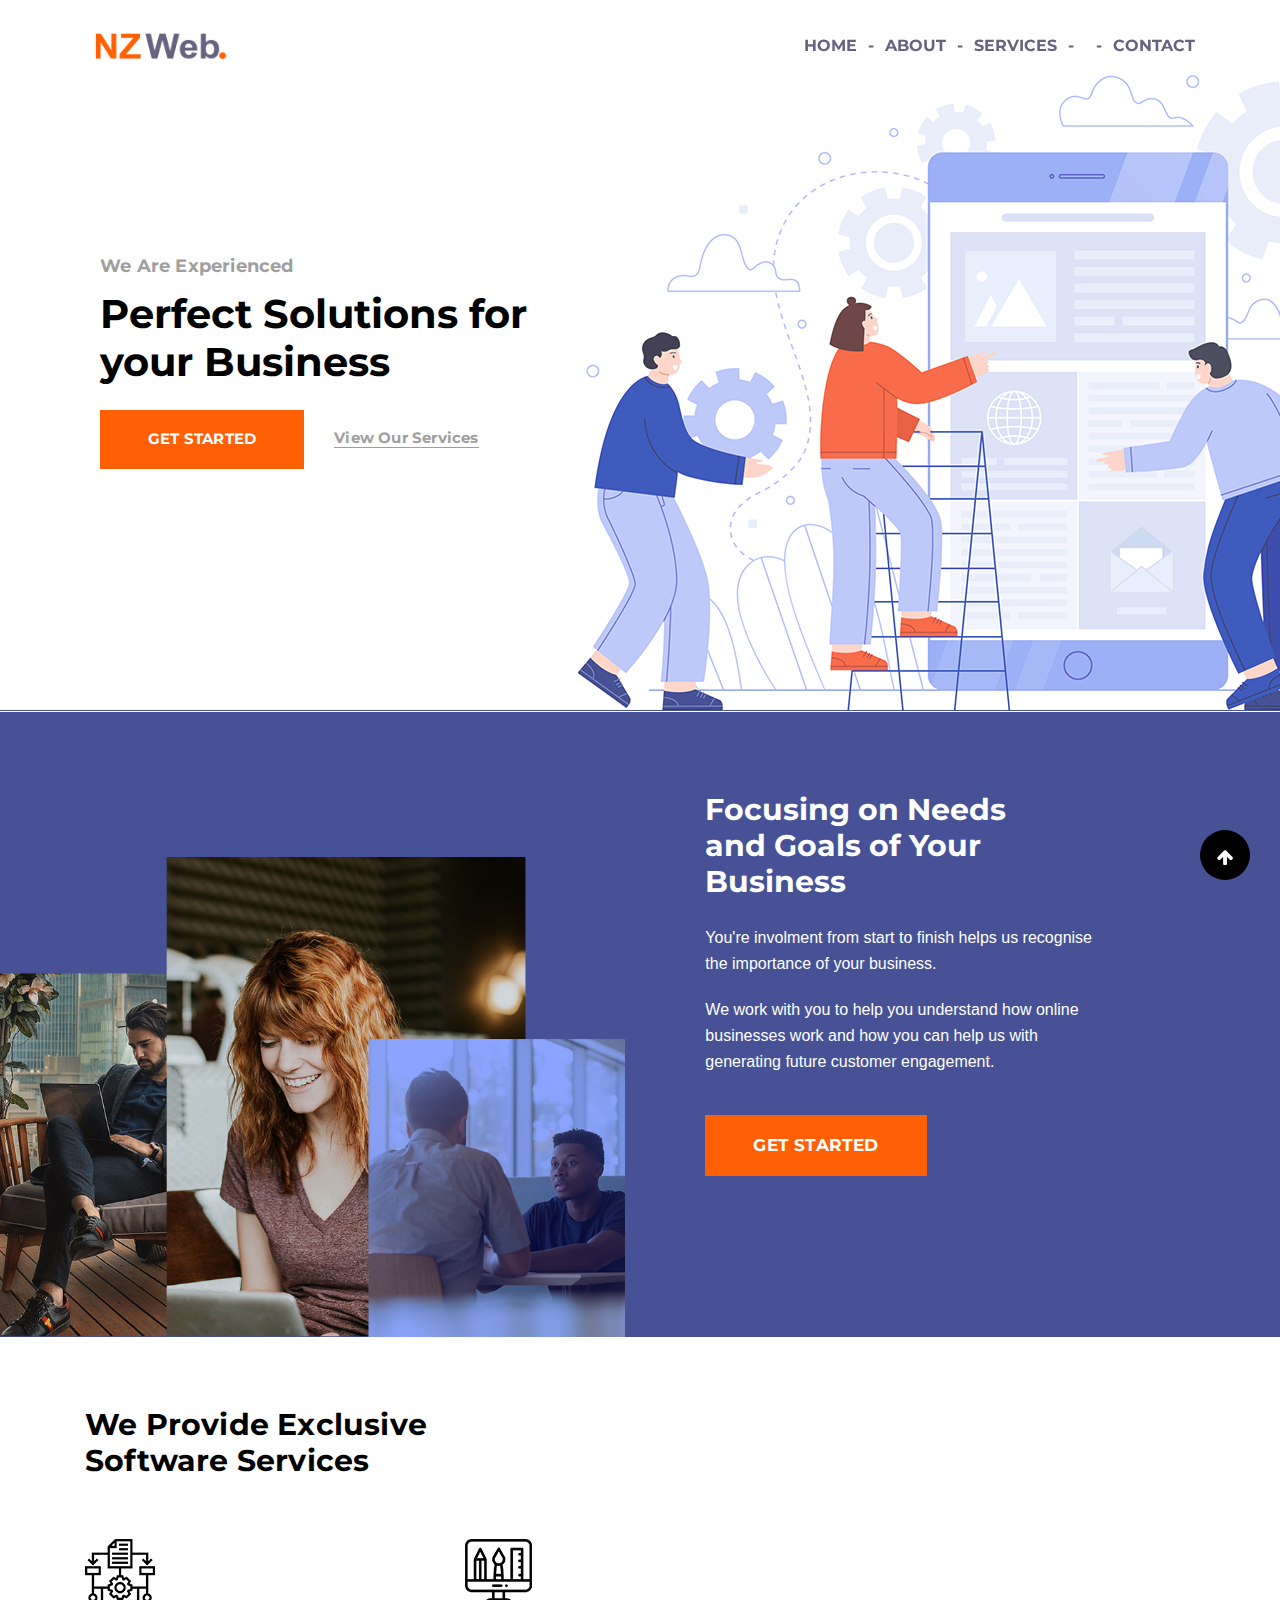
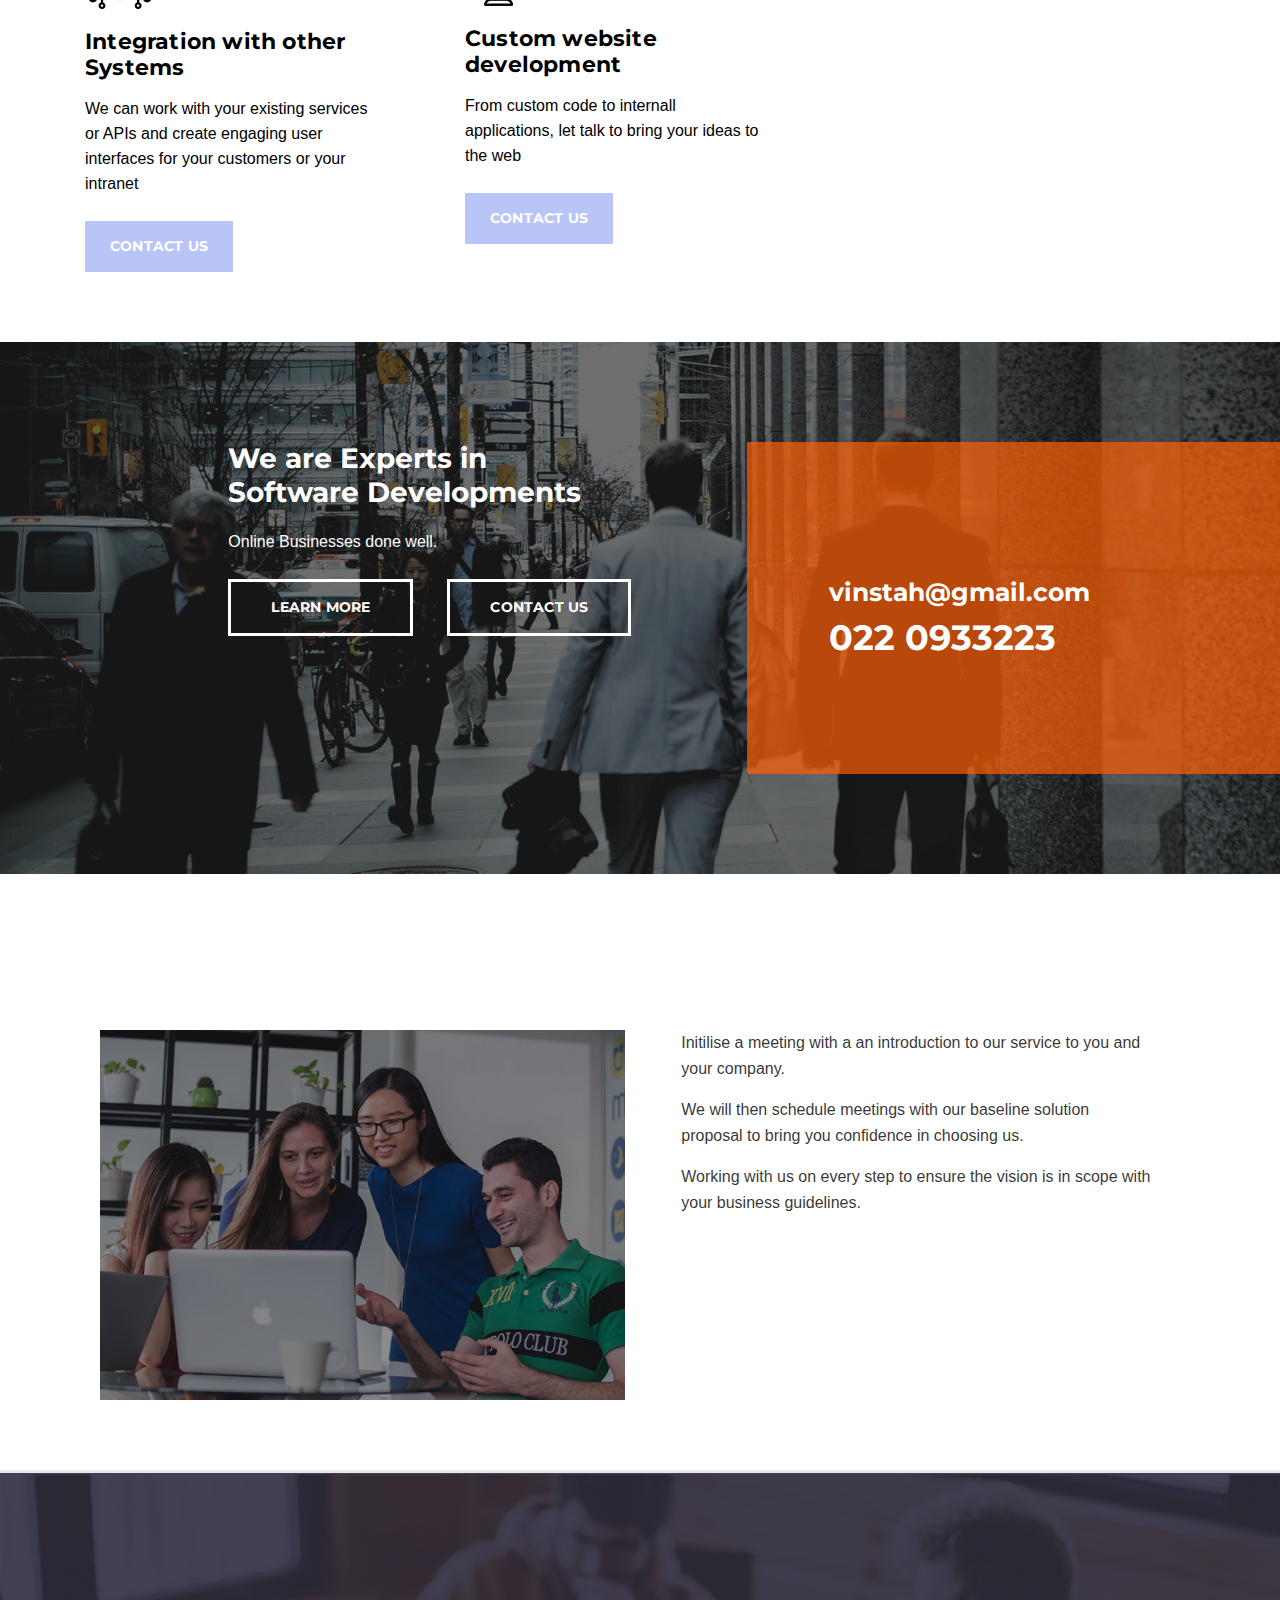
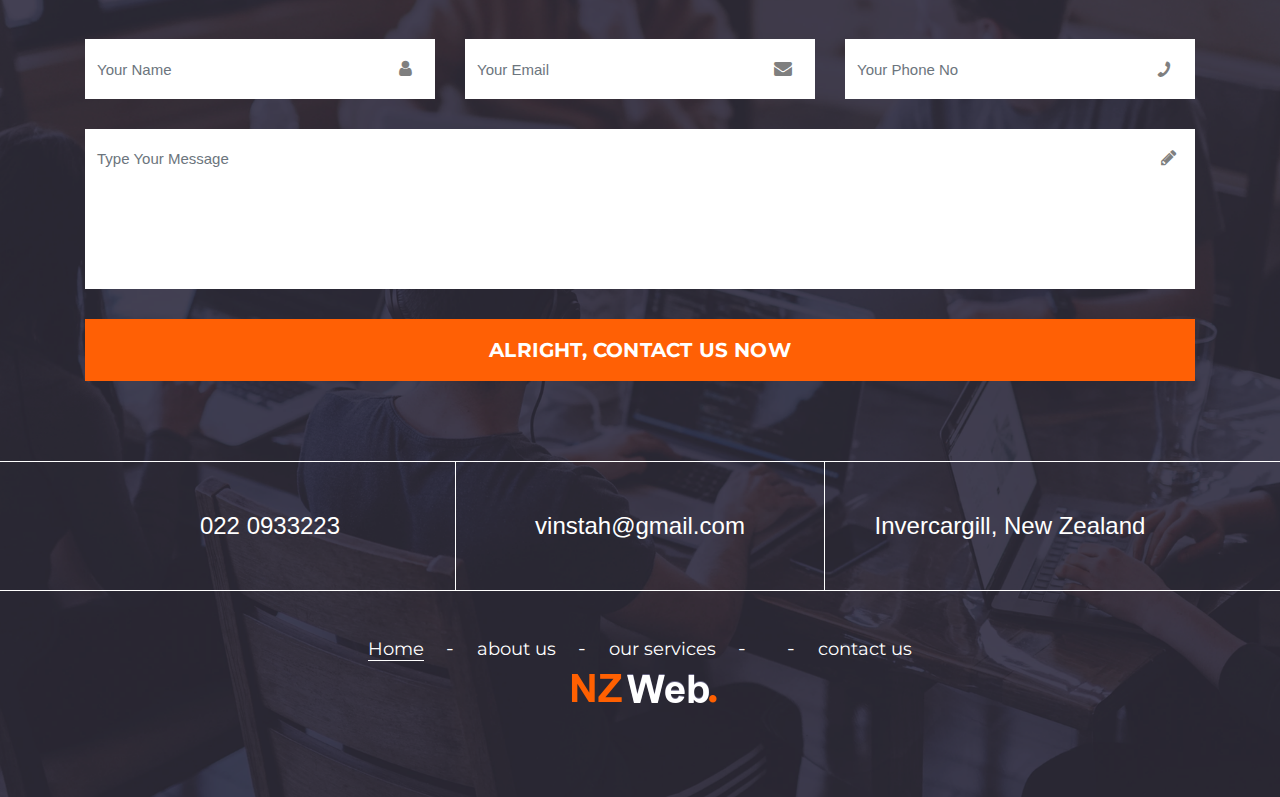
==== index.html @ daa061a9 "first commit" ====
<!doctype html>
<html lang="en">

<head>
	<!-- Required meta tags -->
	<meta charset="utf-8">
	<meta name="viewport" content="width=device-width, initial-scale=1, shrink-to-fit=no">
	<title>Digital Technology Company | NZWEB</title>
	<!-- Bootstrap CSS -->
	<link rel="stylesheet" href="css/bootstrap.min.css">
	<link href="https://fonts.googleapis.com/css2?family=Montserrat:wght@100;200;300;400;500;600;700;800;900&display=swap" rel="stylesheet">
	<link rel="stylesheet" href="https://cdnjs.cloudflare.com/ajax/libs/font-awesome/4.7.0/css/font-awesome.css">
	<link rel="stylesheet" href="css/owl.carousel.min.css">
	<link rel="stylesheet" href="css/aos.css">
	<link rel="stylesheet" href="css/main.css">
</head>

<body data-spy="scroll">
	<button onclick="topFunction()" id="myBtn" title="Go to top" style="display: block;"><i class="fa fa-arrow-up" aria-hidden="true"></i></button>

	<!-- header start -->
	<header>
		<div class="container">
			<div class="row">
				<div class="col-12">
					<nav class="navbar navbar-expand-lg navbar-light">
						<a class="navbar-brand" href="index.html">
							<img src="images/header-logo.png" alt="logo">
						</a>
						<button class="navbar-toggler" type="button" data-toggle="collapse" data-target="#navbarSupportedContent" aria-controls="navbarSupportedContent" aria-expanded="false" aria-label="Toggle navigation">
							<span class="navbar-toggler-icon"></span>
						</button>
						<div class="collapse navbar-collapse" id="navbarSupportedContent">
							<ul class="navbar-nav ml-auto">
								<li class="nav-item active">
									<a class="nav-link" href="">Home<span class="sr-only">(current)</span></a>
								</li>
								<span><a class="hidden-xs">-</a></span>
								<li class="nav-item">
									<a class="nav-link" href="#About">About</a>
								</li>
								<span><a class="hidden-xs">-</a></span>
								<li class="nav-item">
									<a class="nav-link" href="#Services">Services</a>
								</li>
								<span><a class="hidden-xs">-</a></span>
								<!-- <li class="nav-item">
									<a class="nav-link" href="#Testimonials">Testimonials</a>
								</li> -->
								<span><a class="hidden-xs">-</a></span>
								<li class="nav-item">
									<a class="nav-link" href="#Contact">Contact</a>
								</li>
							</ul>
						</div>
					</nav>
				</div>
			</div>
		</div>
	</header>
	<!-- header end -->

	<!--	banner start -->
	<div class="banner">
		<div class="container">
			<div class="row">
				<div class="col-12 banner-content">
					<div class="col-md-6">
						<h3>We Are Experienced</h3>
						<h1>Perfect Solutions for
							your Business</h1>
						<button type="menu" class="btn" href="#Contact">Get Started</button>
						<a href="#Services">View Our Services</a>
					</div>
				</div>
			</div>
		</div>
	</div>
	<!--	banner end -->

	<!--	about start -->
	<div class="about" id="About">
		<div class="container-fluid">
			<div class="row">
				<div class="about-inner">
					<div class="col-lg-6 col-12 thumbnail">
						<figure>
							<img src="images/image-01.png" alt="image">
						</figure>
					</div>

					<div class="col-lg-5 col-12">
						<div class="about-content">
							<h2>Focusing on Needs and
								Goals of Your Business</h2>
								<p>You're involment from start to finish helps us recognise the importance of your business.</p>
								<p>We work with you to help you understand how online businesses work and how you can help us with generating future customer engagement.</p>
							<button type="button" class="btn">Get Started</button>
						</div>
					</div>
					<div class="col-md-1">	
					</div>
				</div>
			</div>
		</div>
	</div>
	<!--	about end -->

	<!--	services start -->
	<div class="services" id="Services">
		<div class="container">

			<div class="row">
				<div class="col-12 title">
					<h2>We Provide Exclusive
						Software Services</h2>
				</div>
			</div>

			<div class="row">
				<div class="services-inner">
					<div class="col-lg-4 col">
						<img src="images/services-01.png" alt="services">
						<h3>Integration with other Systems</h3>
						<p>We can work with your existing services or APIs and create engaging user interfaces for your customers or your intranet </p>
						<a href="#Contact">Contact Us</a>
					</div>

					<div class="col-lg-4 col">
						<img src="images/services-02.png" alt="services">
						<h3>Custom website development</h3>
						<p>From custom code to internall applications, let talk to bring your ideas to the web</p>
						<a href="#Contact">Contact Us</a>
					</div>

					
				</div>
			</div>
		</div>
	</div>
	<!--	services end -->

	<!--	software-developments start -->
	<div class="software-developments">
		<div class="gradient"></div>
		<div class="container-fluid">
			<div class="row">
				<div class="col-lg-2">

				</div>
				<div class="col-lg-5 title">
					<h3>We are Experts in
						Software Developments</h3>
					<p>Online Businesses done well.</p>
					<a href="#Contact" class="btn">Learn More</a>
					<a href="#Contact" class="btn">Contact Us</a>
				</div>

				<div class="col-lg-5 layer">
					<a href="mailto:vinstah@gmail.com" class="btn1">vinstah@gmail.com</a>
					<span>022 0933223</span>
				</div>
			</div>
		</div>
	</div>
	<!-- software-developments end -->

	<!-- work start -->
	<div class="work">
		<div class="container">
			<h3 data-aos="fade-up" data-aos-duration="1000">See How We Work!</h3>
			<div class="row">
				<div class="col-12 inner-work">
					<div class="col-lg-6 col-md-12 thumbnail">
						<figure>
							<img src="images/video-image.png" alt="image">
						</figure>
						<!-- <div class="video-click">
							<a href="#exampleModal" data-toggle="modal">
								<i class="fa fa-play-circle"></i>
							</a>
						</div> -->
					</div>

					<div class="col-lg-6 col-md-12 content">
						<p>Initilise a meeting with a an introduction to our service to you and your company.</p>
						<p>We will then schedule meetings with our baseline solution proposal to bring you confidence in choosing us.</p>
						<p>Working with us on every step to ensure the vision is in scope with your business guidelines.</p>
					</div>
				</div>
			</div>
		</div>
	</div>

	<!-- Modal Box Started-->
	<div class="modal fade" id="exampleModal" tabindex="-1" role="dialog" aria-labelledby="exampleModalLabel" aria-hidden="true">
		<div class="modal-dialog modal-lg" role="document">
			<div class="modal-content">
				<div class="modal-header">
					<button type="button" class="close" data-dismiss="modal" aria-label="Close"><span aria-hidden="true"> &#215 </span></button>
				</div>
				<div class="modal-body">
					<iframe width="851" height="480" src="https://www.youtube.com/embed/uyaV_EWWRmo" frameborder="0" allow="accelerometer; autoplay; encrypted-media; gyroscope; picture-in-picture" allowfullscreen></iframe>
				</div>

			</div>
		</div>
	</div>
	<!-- Modal Box Ended -->
	<!--	work end -->

	<!-- bottom start -->
	<div class="bottom">
		<!-- contact start -->
		<div id="Contact" class="contact">
			<div class="container">
				<div class="row">
					<div class="col-md-12">
						<div class="contact-form">
							<h5 data-aos="fade-up" data-aos-duration="1000">Don’t Hesitate to Contact Us!</h5>
							<p data-aos="fade-up" data-aos-duration="1000"></p>
							<form>
								<ul class="list-unstyled">
									<li class="row">
										<div class="col-md-4 col-sm-12 form-inner1">
											<input required="" type="text" class="form-control" placeholder="Your Name">
										</div>
										<div class="col-md-4 col-sm-12 form-inner2">
											<input required="" type="text" class="form-control" placeholder="Your Email">
										</div>
										<div class="col-md-4 col-sm-12 form-inner3">
											<input required="" type="text" class="form-control" placeholder="Your Phone No">
										</div>
									</li>
									<li class="row">
										<div class="col-md-12 form-inner4">
											<textarea required="" class="form-control massage" placeholder="Type Your Message" rows="8" id="comment"></textarea>
										</div>
									</li>
									<li class="row">
										<div class="col-md-12">
											<button type="submit" class="btn btn-default">Alright, Contact Us Now</button>
										</div>
									</li>
								</ul>
							</form>
						</div>
					</div>
				</div>
			</div>
		</div>
		<!--	contact end -->

		<!-- middle start -->
		<div class="middle">
			<div class="container">
				<div class="row">
					<div class="col-12 middle-inner">
						<div class="col-md-4">
							<p>022 0933223</p>
						</div>
						<div class="col-md-4 sec2">
							<p><a href="mailto:vinstah@gmail.com">vinstah@gmail.com</a></p>
						</div>
						<div class="col-md-4">
							<p>Invercargill, New Zealand</p>
						</div>
					</div>
				</div>
			</div>
		</div>
		<!-- middle end -->

		<!-- footer Start-->
		<footer>
			<!-- container Start-->
			<div class="container">
				<div class="row">
					<div class="col-12 text-center">
						<ul class="mx-auto">
							<li class="nav-item active">
								<a class="nav-link active" href="">Home <span class="sr-only">(current)</span></a>
							</li>
							<span><a class="hidden-xs">- </a></span>
							<li class="nav-item"><a class="nav-link" href="">about us</a></li>
							<span><a class="hidden-xs">- </a></span>
							<li class="nav-item"><a class="nav-link" href="">our services </a></li>
							<span><a class="hidden-xs">- </a></span>
							<!-- <li class="nav-item"><a class="nav-link" href="">read testimonials</a></li> -->
							<span><a class="hidden-xs">- </a></span>
							<li class="nav-item"><a class="nav-link" href="">contact us</a></li>
						</ul>
<!-- 
						<div class="icons">
							<span><a href="https://www.facebook.com"><i class="fa fa-facebook-f"></i></a></span>
							<span><a href="https://www.twitter.com"><i class="fa fa-twitter"></i></a></span>
							<span><a href="https://www.linkedin.com"><i class="fa fa-youtube"></i></a></span>
							<span><a href="https://www.pinterest.com"><i class="fa fa-pinterest-p"></i></a></span>
							<span><a href="https://www.instagram.com"><i class="fa fa-google-plus"></i></a></span>
						</div> -->
						<a href="index.html">
							<img src="images/footer-logo.png" alt="logo">
						</a>
					</div>
				</div>
			</div>
			<!-- container Ended-->
		</footer>
		<!--	footer end -->
	</div>
	<!-- bottom end -->


	<!-- Optional JavaScript -->
	<!-- jQuery first, then Popper.js, then Bootstrap JS -->
	<script src="js/jquery.min.js"></script>
	<script src="js/popper.min.js"></script>
	<script src="js/bootstrap.min.js"></script>
	<script src="js/owl.carousel.js"></script>
	<script src="js/aos.js"></script>
	<script src="js/custom.js"></script>



</body>

</html>
---- css/main.css ----
/*=====================================================
       Builder Website Template Stylesheet
             Body Core Stylesheet
========================================================*/
* {
	-webkit-box-sizing: border-box;
	-moz-box-sizing: border-box;
	box-sizing: border-box;
}

*:before,
*:after {
	-webkit-box-sizing: border-box;
	-moz-box-sizing: border-box;
	box-sizing: border-box;
}

body {
	width: 100%;
	margin: 0px;
	padding: 0px;
	color: #000;
	overflow-x: hidden;
	background-color: #fff;
	font-family: 'Montserrat', sans-serif;
}

body,
html {
	height: 100%;
}

html {
	scroll-behavior: smooth;
}

figure {
	margin: 0;
}

.navbar {
	transition: 500ms ease;
	background: transparent;
}

.navbar.scrolled {
	margin: 0;
	background: #fed253;
	-webkit-box-shadow: 0 2px 5px 0 rgba(0, 0, 0, .25);
	-moz-box-shadow: 0 2px 5px 0 rgba(0, 0, 0, .25);
	-box-shadow: 0 2px 5px 0 rgba(0, 0, 0, .25);
}

.navbar.scrolled img {
	width: 80%;
}

#myBtn {
	display: none;
	position: fixed;
	bottom: 20px;
	right: 30px;
	z-index: 99;
	font-size: 18px;
	border: none;
	outline: none;
	background: url(../images/banner-01.png) 200px 0;
	background-color: #000000;
	color: #ffffff;
	cursor: pointer;
	padding: 15px;
	border-radius: 4px;
	cursor: pointer;
	transition: all 1s;
	-moz-transition: all 1s;
	-webkit-transition: all 1s;
	-o-transition: all 1s;
	border-radius: 50%;
	width: 50px;
	height: 50px;
}

#myBtn:hover {
	background-color: #ff6005;
}

.scroll:hover {
	animation: scrollslide 20s linear infinite;
	-webkit-animation: scrollslide 20s linear infinite;
	-moz-animation: scrollslide 20s linear infinite;
}

.nav .open > a,
.nav .open > a:hover,
.nav .open > a:focus {
	background-color: transparent;
}

.btn:focus,
.btn:active {
	outline: none !important;
	box-shadow: none;
}

h1,
h2,
h3,
h4,
h5,
h6,
p,
ul {
	margin: 0px;
	padding: 0px
}

ul {
	list-style-type: none;
	margin: 0;
	padding: 0;
	display: block;
}

li {
	display: inline-block;
}

a,
.btn {
	cursor: pointer;
}

a:hover {
	text-decoration: none;
}

textarea {
	resize: none;
}

input::-webkit-placeholder {
	/* Chrome/Opera/Safari */
	font-size: 14px;
	color: #fbaf5d;
	font-family: Arial, Helvetica Neue, Helvetica, sans-serif;
}

input::-moz-placeholder {
	/* Firefox 19+ */
	font-size: 14px;
	color: #fbaf5d;
	font-family: Arial, Helvetica Neue, Helvetica, sans-serif;
}

input::-ms-placeholder {
	/* IE 10+ */
	font-size: 14px;
	color: #fbaf5d;
	font-family: Arial, Helvetica Neue, Helvetica, sans-serif;
}

input::-moz-placeholder {
	/* Firefox 18- */
	font-size: 14px;
	color: #fbaf5d;
	font-family: Arial, Helvetica Neue, Helvetica, sans-serif;
}


/*-- header start --*/
header.active {
	background-color: #5ebfec;
	box-shadow: 0 0 10px rgba(0, 0, 0, 0.2);
	top: 0;
}

header.active .navbar-expand-lg {
	margin-top: 0;
	padding: 23px 0;
}

header {
	position: fixed;
	width: 100%;
	z-index: 99;
	transition: 0.7s;
}

header nav a img {
	width: 100%;
}

header .navbar-expand-lg {
	padding: 37px 0;
}

header .navbar i {
	color: #ffffff;
	vertical-align: middle;
	margin: 3px 7px;
	font-size: 12px;
	line-height: 28px;
}

header .navbar .nav-item .nav-link {
	font-weight: 600;
	transition: all 0.6s ease;
	font-size: 16px;
	line-height: 28px;
	padding: 0;
	color: #666380;
	text-transform: uppercase;
	border-radius: 0;
	font-weight: bold;
}

header span .hidden-xs {
	color: #666380;
	font-size: 16px;
	line-height: 28px;
	margin: 0 11px 0;
	font-weight: bold;
}

header.active .navbar .nav-item .nav-link:hover {
	color: #ff6005;
}

header .navbar .nav-item .nav-link:hover {
	color: #ff6005 !important;
}

.navbar-light .navbar-nav .active > .nav-link,
.navbar-light .navbar-nav .nav-link.active,
.navbar-light .navbar-nav .nav-link.show,
.navbar-light .navbar-nav .show > .nav-link,
header .navbar .nav-item .nav-link:hover {
	color: #666380;
	border-radius: 4px;
	border-bottom: 0;
	border-radius: 0;
}

/*-- header End --*/

/*-- banner start --*/
.banner {
	background-image: url('../images/header-image.png');
	background-repeat: no-repeat;
	background-position: bottom right;
	width: 100%;
	height: auto;
	padding: 252px 0 197px;
}

.banner h1 {
	font-size: 59px;
	color: #000000;
	font-weight: bold;
	padding-bottom: 24px;
}

.banner h3 {
	font-size: 20px;
	line-height: 28px;
	letter-spacing: 0.2px;
	color: #9f9f9f;
	font-weight: bold;
}

.banner .btn {
	font-size: 20px;
	color: #ffffff;
	font-weight: bold;
	border: 2px solid transparent;
	border-radius: 0;
	display: inline-block;
	text-align: center;
	padding: 16px 46px;
	transition: all 0.5s ease;
	letter-spacing: 0.2px;
	background-color: #ff6005;
	text-transform: uppercase;
}

.banner .btn:hover {
	border: 2px solid #ff6005;
	background-color: #ffffff;
	color: #ff6005;

}

.banner a {
	font-size: 18px;
	line-height: 28px;
	letter-spacing: 0.2px;
	color: #9f9f9f;
	font-weight: bold;
	border-bottom: 1px solid #9f9f9f;
	display: initial;
	margin-left: 26px;
	transition: 0.6s;
}

.banner a:hover {
	color: #ff6005;
}

/*-- banner end --*/

/*-- about start --*/
.about {
	background-color: #465295;
	padding-top: 120px;
}

.about .thumbnail {
	padding-top: 65px;
}

.about .about-content {
	width: 80%;
	margin: 0 auto;
}

.about h2 {
	font-size: 40px;
	color: #ffffff;
	font-weight: bold;
	padding-bottom: 44px;
	padding-right: 10%;
}

.about p {
	font-size: 20px;
	line-height: 32px;
	color: #ffffff;
	font-weight: 400;
	font-family: 'arial', sans-serif;
	padding-bottom: 42px;
}

.about .btn {
	font-size: 20px;
	color: #ffffff;
	font-weight: bold;
	border: 2px solid transparent;
	border-radius: 0;
	display: inline-block;
	text-align: center;
	padding: 16px 46px;
	transition: all 0.5s ease;
	letter-spacing: 0.2px;
	background-color: #ff6005;
	text-transform: uppercase;
	margin-top: 50px;
}

.about .btn:hover {
	border: 2px solid #ff6005;
	background-color: #ffffff;
	color: #ff6005;
}

.about .about-inner {
	display: flex;
}

.about figure {
	margin-left: -15px;
}

.about figure img {
	width: 100%;
	height: 672px;
	display: block;
	object-fit: cover;
}

/*-- about end --*/

/*-- services start --*/
.services {
	padding: 100px 0 125px;
}

.services .title {
	padding-bottom: 95px;
}

.services .title h2 {
	font-size: 40px;
	font-weight: bold;
	letter-spacing: 0.2px;
	width: 40%;
}

.services .block {
	padding-bottom: 72px;
}

.services .services-inner {
	display: flex;
}

.services .services-inner .col {
	padding-right: 6%;
}

.services .services-inner h3 {
	font-size: 26px;
	font-weight: bold;
	letter-spacing: 0.2px;
	color: #000000;
	padding: 24px 0 22px;
}

.services .services-inner p {
	font-size: 18px;
	line-height: 28px;
	color: #000000;
	font-weight: 400;
	font-family: 'arial', sans-serif;
	padding-bottom: 30px;
}

.services .services-inner a {
	font-size: 16px;
	text-align: center;
	display: inline-block;
	background-color: #bac5f7;
	letter-spacing: 0.2px;
	text-transform: uppercase;
	padding: 19px 38px;
	font-weight: bold;
	color: #ffffff;
	border: 0;
	transition: 0.6s;
}

.services .services-inner a:hover {
	background-color: #ff6005;
}

/*-- services end --*/

/*-- software-developments --*/
.software-developments {
	background-image: url('../images/banner.png');
	background-repeat: no-repeat;
	background-size: cover;
	width: 100%;
	height: auto;
	position: relative;
	padding: 148px 0;
}

.software-developments .gradient {
	position: absolute;
	top: 0;
	width: 100%;
	height: 100%;
	background-color: #000000;
	opacity: 0.57;
}

.software-developments h3 {
	font-size: 40px;
	color: #ffffff;
	font-weight: bold;
	padding-right: 18%;
	padding-bottom: 35px;
}

.software-developments p {
	font-size: 18px;
	line-height: 28px;
	color: #ffffff;
	font-weight: 400;
	font-family: 'arial', sans-serif;
	padding-bottom: 40px;
}

.software-developments .btn {
	font-size: 16px;
	font-weight: bold;
	color: #ffffff;
	letter-spacing: 0.2px;
	border: 3px solid #ffffff;
	text-align: center;
	border-radius: 0;
	padding: 17px 65px;
	text-transform: uppercase;
	margin-right: 35px;
}

.software-developments .btn:hover {
	background-color: #ff6005;
	border: 3px solid transparent;
}

.software-developments .btn1 {
	font-size: 28px;
	color: #ffffff;
	font-weight: bold;
	display: block;
}

.software-developments span {
	font-size: 40px;
	color: #ffffff;
	font-weight: bold;
	display: block;
}

.software-developments .layer {
	background-color: rgba(255, 96, 5, 0.7);
	align-items: center;
	padding: 132px 0 110px 82px;
}

.software-developments .title {
	padding-right: 5%;
}

/*-- software-developments end --*/

/*-- testimonials start --*/
.testimonials {
	position: relative;
	padding: 100px 0 195px;
}

.testimonials .testimonials-inner h3 {
	font-size: 26px;
	line-height: 36px;
	font-weight: 400;
	color: #000000;
	font-family: 'arial', sans-serif;
	padding-bottom: 8px;
	font-style: italic;
}

.testimonials .testimonials-inner h5 {
	font-size: 20px;
	line-height: 36px;
	font-weight: 400;
	color: #000000;
	font-family: 'arial', sans-serif;
	font-style: italic;
}

.testimonials .testimonials-inner p {
	font-size: 22px;
	line-height: 36px;
	font-weight: 400;
	color: #707070;
	padding-bottom: 0;
	font-family: 'arial', sans-serif;
	padding: 0 0 27px;
	font-style: italic;
}

.testimonials .testimonials-inner .carousel-inner {
	width: 780px;
	margin: 0 auto;
}

.testimonials .testimonials-inner .carousel-inner img {
	width: 218px;
	height: 218px;
	object-fit: cover;
	display: block;
}

.testimonials .block {
	display: flex;
}

.testimonials h2 {
	font-size: 40px;
	color: #000000;
	font-weight: bold;
	text-align: center;
	padding-bottom: 155px;
}

.testimonials .controls i {
	font-size: 24px;
	line-height: 22px;
	color: rgba(0, 0, 0, 0.4);
	transition: all 0.3s;
}

.testimonials .controls i:hover {
	color: #e33840;
}

.carousel-control-prev {
	color: #000;
}

.testimonials .carousel-indicators {
	display: none;
}

.testimonial-titles h2 {
	font-size: 40px;
	background: linear-gradient(to right, #ff515f 0%, #00aff6 100%);
	-webkit-background-clip: text;
	-webkit-text-fill-color: transparent;
	font-weight: bold;
	width: 56%;
	padding-bottom: 48px;
}

/*-- testimonials end --*/

/*-- work start --*/
.work {
	position: relative;
	padding: 100px 0 134px;
	border-bottom: 3px solid #e9e9e9;
}

.work .inner-work {
	width: 1356px;
	display: flex;
	margin: 0 auto;
}

.work .content {
	align-items: center;
}

.work h3 {
	font-size: 40px;
	font-weight: bold;
	color: #000000;
	padding-bottom: 63px;
	text-align: center;
}

.work .video-click {
	width: 95px;
	height: 95px;
	background-color: rgba(221, 94, 24, 0.8);
	position: absolute;
	top: 40%;
	left: 43%;
	text-align: center;
}

.work .video-click i {
	color: #ffffff;
	font-size: 40px;
	padding: 25px;
}

.modal-body iframe {
	width: 100%;
}

.work p {
	font-size: 20px;
	line-height: 32px;
	color: rgba(0, 0, 0, 0.8);
	font-family: 'arial', sans-serif;
	width: 80%;
	margin: 0 auto;
	padding-bottom: 36px;

}

.work img {
	width: 100%;
	height: 496px;
	display: block;
	object-fit: cover;
}

/*-- work end --*/

/*-- clients start --*/
.clients {
	padding: 38px 0 40px;
}

.clients .img {
	margin-right: 0;
}

.clients .img img {
	width: 244px;
	height: 131px;
}

.clients h4 {
	font-size: 20px;
	color: #000000;
	font-weight: 400;
	font-family: 'arial', sans-serif;
	text-align: center;
	padding-bottom: 52px;
}

.clients .clients-inner {
	width: 1210px;
	margin: 0 auto;
	display: flex;
}

/*-- clients end --*/

.bottom {
	background-image: url('../images/banner-02.png');
	background-repeat: no-repeat;
	background-position: top;
	background-size: cover;
	width: 100%;
	height: auto;
	position: relative;
	padding: 103px 0 76px;
}

/*-- Contact start --*/
.contact {
	width: 100%;
	height: auto;
	padding: 0 0 120px;
}

.contact h5 {
	font-size: 40px;
	font-weight: bold;
	color: #ffffff;
	letter-spacing: 0.2px;
	padding-bottom: 21px;
}

.contact p {
	font-size: 18px;
	line-height: 28px;
	color: #ffffff;
	font-family: 'arial', sans-serif;
	font-weight: 400;
	width: 63%;
	margin: 0 auto;
	padding-bottom: 50px;
}

.contact .btn {
	width: 100%;
	padding: 16px;
	text-transform: uppercase;
	color: #ffffff;
	font-size: 28px;
	border-radius: 0;
	letter-spacing: 0.2px;
	font-weight: bold;
	border: 2px solid transparent;
	background-color: #ff6005;
	font-family: 'Montserrat', sans-serif;
	transition: color 0.2s linear 0s, background 0.2s linear 0s;
}

.contact input {
	height: 77px;
	margin-bottom: 41px;
}

.contact .form-control {
	padding: 1rem .75rem;
	box-shadow: none;
	border: 0;
	border-radius: 0;
	font-size: 18px;
	color: rgba(0, 0, 0, 0.6);
	line-height: 28px;
	font-family: 'arial', sans-serif;
}

.form-control:focus {
	border: 2px solid #ff6005;
}

.contact textarea {
	margin-bottom: 30px;
}

.contact .btn:hover {
	border: 2px solid #ff6005;
	color: #ff6005;
	background: unset;
}

textarea.form-control {
	height: 160px;
}

.contact form .form-inner1::before {
	content: '\f007';
	font-family: 'FontAwesome';
	position: absolute;
	font-size: 18px;
	line-height: 28px;
	top: 22%;
	right: 10%;
	color: rgba(0, 0, 0, 0.5);
}

.contact form .form-inner2::before {
	content: '\f0e0';
	font-family: 'FontAwesome';
	position: absolute;
	font-size: 18px;
	line-height: 28px;
	top: 22%;
	right: 10%;
	color: rgba(0, 0, 0, 0.5);
}

.contact .contact-form {
	width: 1110px;
	margin: 0 auto;
	text-align: center;
}

.contact form .form-inner3::before {
	content: '\f095';
	font-family: 'FontAwesome';
	position: absolute;
	font-size: 18px;
	line-height: 28px;
	top: 22%;
	right: 10%;
	transform: rotate(260deg);
	color: rgba(0, 0, 0, 0.5);
}

.contact form .form-inner4::before {
	content: '\f040';
	font-family: 'FontAwesome';
	position: absolute;
	font-size: 18px;
	line-height: 28px;
	top: 8%;
	right: 3%;
	color: rgba(0, 0, 0, 0.5);
}

/*-- contact end --*/

.middle {
	border-top: 1px solid #ffffff;
	border-bottom: 1px solid #ffffff;
}

.middle .middle-inner {
	width: 1110px;
	margin: 0 auto;
	display: flex;
	text-align: center;
}

.middle .middle-inner .sec2 {
	border-left: 1px solid #ffffff;
	border-right: 1px solid #ffffff;
}

.middle p {
	font-size: 24px;
	line-height: 28px;
	color: #ffffff;
	font-weight: 400;
	font-family: 'arial', sans-serif;
	padding: 75px 0 60px;
}

.middle p a {
	color: #ffffff;
	transition: all 0.6s ease;
}

.middle p a:hover {
	color: #ff6005;
}


/*-- footer start --*/
footer {
	width: 100%;
	height: auto;
	padding-top: 70px;
}

footer ul {
	list-style-type: none;
	margin: 0;
	padding: 0 0 4px;
}

footer p {
	margin: 0;
	padding: 0;
	font-size: 14px;
	line-height: 36px;
	font-weight: 400;
	color: #ffffff;
}

footer li a {
	color: #ffffff;
	padding: 5px 5px;
	font-size: 20px;
	line-height: 36px;
	font-weight: 400;
	transition: all 0.5s;
	border-bottom: 1px solid transparent;
}

footer .hidden-xs {
	color: #ffffff;
	font-size: 20px;
	margin: 0 18px 0;
	border-bottom: unset;
}

footer .hidden-xs:hover {
	color: #ffffff;
}

footer p a {
	color: #ffffff !important;
	transition: all 0.6s;
	text-decoration: none !important;
	border-bottom: 1px solid #ffffff;
	display: initial;
}

footer p a:hover {
	color: #ff6005 !important;
	border-bottom-color: #ff6005;
}

footer li a:hover {
	color: #ffffff;
	border-bottom: 1px solid #ffffff;
	display: initial;
}

footer .nav-link {
	padding: 0;
	display: initial;
}

footer .nav-item.active .nav-link {
	color: #ffffff;
	border-bottom: 1px solid #ffffff;
	border-bottom-color: #ffffff;
	display: initial;
}

footer .icons {
	padding-top: 60px;
	padding-bottom: 35px;
}

footer .icons a i {
	font-size: 24px;
	line-height: 28px;
	color: #ffffff;
}

footer .icons a i:hover {
	color: #ff6005;
}

footer .icons a {
	margin-right: 38px;
}

/*-- footer end --*/


/*==============================================
            Media Queries Styles
===============================================*/
@media only screen and (max-width: 1920px) and (min-width: 1430px) {
	.container {
		max-width: 1410px;
	}
}

@media only screen and (max-width: 1440px) {
	header {
		padding: 10px 0;
	}

	header nav a img {
		width: 90%;
	}

	header.active .navbar-expand-lg {
		padding: 10px 0;
	}

	header.active .navbar .nav-item .nav-link {
		border-bottom: 0;
	}

	header .navbar-expand-lg {
		padding: 15px 0;
	}

	header .navbar .nav-item .nav-link {
		font-size: 16px;
	}

	header span .hidden-xs {
		font-size: 16px;
	}

	.banner h1 {
		font-size: 40px;
	}

	.banner {
		background-position: center;
		padding: 252px 0 243px;
	}

	.banner .btn {
		font-size: 15px;
	}

	.banner a {
		font-size: 15px;
	}

	.banner h3 {
		font-size: 18px;
		padding-bottom: 10px;
	}

	.about h2 {
		font-size: 30px;
		padding-bottom: 25px;
	}

	.about p {
		font-size: 16px;
		line-height: 26px;
		padding-bottom: 20px;
	}

	.about .btn {
		font-size: 17px;
		margin-top: 20px;
	}

	.about figure img {
		height: 480px;
	}

	.about {
		padding-top: 80px;
	}

	.services .title h2 {
		font-size: 30px;
	}

	.services .services-inner h3 {
		font-size: 22px;
		padding: 20px 0 15px;
	}

	.services .services-inner p {
		font-size: 16px;
		line-height: 25px;
		padding-bottom: 25px;
	}

	.services .title {
		padding-bottom: 60px;
	}

	.services {
		padding: 70px 0;
	}

	.software-developments h3 {
		font-size: 28px;
		padding-bottom: 20px;
	}

	.software-developments p {
		font-size: 16px;
		line-height: 25px;
		padding-bottom: 25px;
	}

	.services .services-inner a {
		font-size: 14px;
		padding: 15px 25px;
	}

	.software-developments .btn {
		font-size: 14px;
		padding: 15px 40px;
		margin-right: 30px;
	}

	.software-developments .btn1 {
		font-size: 25px;
	}

	.software-developments span {
		font-size: 35px;
	}

	.software-developments {
		padding: 100px 0;
	}

	.testimonials {
		padding: 70px 0 80px;
	}

	.testimonials h2 {
		font-size: 30px;
		padding-bottom: 80px;
	}

	.testimonials .testimonials-inner p {
		font-size: 19px;
		line-height: 30px;
		padding: 0 0 20px;
	}

	.testimonials .testimonials-inner h5 {
		font-size: 18px;
		line-height: 20px;
	}

	.testimonials .testimonials-inner .carousel-inner img {
		width: 200px;
		height: 200px;
	}

	.work {
		padding: 70px 0;
	}

	.work h3 {
		font-size: 30px;
		padding-bottom: 50px;
	}

	.work img {
		height: 370px;
	}

	.work p {
		font-size: 16px;
		line-height: 26px;
		width: 90%;
		padding-bottom: 15px;
	}

	.work .video-click i {
		font-size: 30px;
		padding: 20px;
	}

	.work .video-click {
		width: 70px;
		height: 70px;
	}

	.contact h5 {
		font-size: 30px;
		padding-bottom: 10px;
	}

	.contact p {
		font-size: 17px;
		line-height: 25px;
		padding-bottom: 40px;
	}

	.contact .form-control {
		font-size: 15px;
	}

	.contact input {
		height: 60px;
		margin-bottom: 30px;
	}

	.contact form .form-inner1::before {
		top: 18%;
	}

	.contact form .form-inner2::before {
		top: 18%;
	}

	.contact form .form-inner3::before {
		top: 18%;
	}

	.contact .btn {
		font-size: 20px;
		padding: 14px;
	}

	.bottom {
		padding: 80px 0 50px;
	}

	.contact {
		padding: 0 0 80px;
	}

	.middle p {
		padding: 50px 0;
	}

	footer .icons {
		padding-top: 40px;
		padding-bottom: 35px;
	}

	footer {
		padding: 40px 0;
	}

	footer li a {
		font-size: 18px;
	}

	footer p {
		font-size: 16px;
	}
}

@media only screen and (max-width: 1024px) {
	.container {
		max-width: 100%;
	}

	header .navbar .nav-item .nav-link {
		font-size: 15px;
	}

	.banner {
		padding: 220px 0 170px;
	}

	.banner h1 {
		font-size: 32px;
	}

	.banner .btn {
		padding: 14px 40px;
	}

	.about .about-content {
		width: 100%;
	}

	.about h2 {
		font-size: 25px;
		padding-bottom: 20px;
	}

	.about .about-content {
		width: 100%;
	}

	.about p {
		font-size: 15px;
		line-height: 24px;
	}

	.about .btn {
		font-size: 15px;
		margin-top: 15px;
		padding: 14px 35px;
	}

	.about figure img {
		height: 364px;
	}

	.about {
		padding: 50px 0;
	}

	.services .title h2 {
		font-size: 28px;
	}

	.services .services-inner h3 {
		font-size: 20px;
	}

	.software-developments h3 {
		font-size: 27px;
		padding-right: 0;
	}

	.software-developments p {
		font-size: 15px;
		line-height: 22px;
		padding-bottom: 20px;
	}

	.software-developments .btn {
		font-size: 14px;
		padding: 12px 20px;
		margin-right: 15px;
	}

	.software-developments .btn1 {
		font-size: 22px;
	}

	.software-developments span {
		font-size: 31px;
	}

	.software-developments .layer {
		padding: 50px 0 0 50px;
	}

	.software-developments {
		padding: 70px 0;
	}

	.testimonials h2 {
		font-size: 27px;
		padding-bottom: 50px;
	}

	.testimonials .testimonials-inner .carousel-inner img {
		width: 180px;
		height: 180px;
		margin: 0 auto;
	}

	.testimonials .testimonials-inner h3 {
		font-size: 24px;
		line-height: 30px;
	}

	.testimonials .testimonials-inner h5 {
		font-size: 15px;
	}

	.contact .contact-form {
		width: 100%;
	}

	.clients .clients-inner {
		width: 100%;
	}

	.clients .img img {
		width: 200px;
		height: 100px;
	}
}

@media only screen and (max-width: 814px) {
	.banner .banner-inner .carousel-inner {
		width: 90%;
	}

	header {
		background-color: #67c2ee;
	}

	header span .hidden-xs {
		display: none;
	}

	.navbar-light .navbar-nav .active > .nav-link,
	.navbar-light .navbar-nav .nav-link.active,
	.navbar-light .navbar-nav .nav-link.show,
	.navbar-light .navbar-nav .show > .nav-link,
	header .navbar .nav-item .nav-link:hover {
		color: #ffffff;
		border-radius: 4px;
		border-bottom: 0;
		border-radius: 30px;
		display: block;
		background: rgba(255, 96, 5, 0.6);
		padding-left: 20px;
	}

	expand-lg {
		padding: 10px 0;
	}

	.navbar-collapse {
		margin-top: 30px;
	}

	header .navbar i {
		display: none;
	}

	header .navbar .nav-item .nav-link {
		font-size: 14px;
		padding: 2px 5px;
		margin: 0 0 5px;
		border-bottom: 0;
		color: #ffffff;
		display: block;
		line-height: 28px;
		padding-left: 20px;
	}

	header.active .navbar .nav-item .nav-link:hover {
		border-bottom: 0;
		display: block;
	}

	.banner .btn {
		padding: 12px 20px;
	}

	.banner {
		padding: 220px 0 100px;
	}

	.banner a {
		font-size: 14px;
	}

	.about h2 {
		padding-right: 0;
	}

	.services .services-inner {
		display: block;
		text-align: center;
	}

	.services .services-inner .col {
		padding-right: 15px;
	}

	.services .title h2 {
		font-size: 25px;
		width: 100%;
	}

	.about .thumbnail {
		padding-top: 0;
	}

	.services .title h2 {
		font-size: 25px;
	}

	.about .about-inner {
		display: block;
	}

	.about figure {
		margin-left: 0;
		margin-bottom: 20px;
	}

	.services .services-inner a {
		padding: 12px 20px;
	}

	.services .services-inner h3 {
		font-size: 19px;
	}

	.services .services-inner p {
		font-size: 15px;
	}

	.services .services-inner .col {
		padding-right: 15px;
	}

	.software-developments .layer {
		padding: 50px 20px 50px;
		margin: 30px 0 0;
	}

	.testimonials {
		padding: 70px 0 100px;
	}

	.testimonials .controls {
		width: 8%;
		position: absolute;
		bottom: -50px;
		margin: 0 auto;
		left: 36%;
	}

	.testimonials h2 {
		font-size: 26px;
		padding-bottom: 40px;
	}

	.testimonials .testimonials-inner .carousel-inner {
		width: 100%;
	}

	.clients .img img {
		width: 160px;
	}

	.work {
		padding: 50px 0;
	}

	.work figure {
		margin-bottom: 20px;
	}

	.work .inner-work {
		width: 100%;
		display: block;
	}

	.work p {
		width: 100%;
	}

	.bottom {
		padding: 60px 0 20px;
	}

	.contact p {
		width: 100%;
	}

	.middle p {
		font-size: 18px;
		line-height: 20px;
		padding: 40px 0;
	}

	.contact .btn {
		font-size: 18px;
		padding: 13px;
	}

	footer li a {
		font-size: 16px;
	}

	footer p {
		font-size: 14px;
	}
}

@media only screen and (max-width: 640px) {
	.banner {
		background-image: unset;
		text-align: center;
		padding: 150px 0 100px;
	}

	.clients .clients-inner {
		display: block;
	}

	.clients .img img {
		width: 50%;
		margin: 0 25% 0;
		padding-bottom: 10px;
	}

	footer .hidden-xs {
		display: none;
	}

	footer ul li {
		display: block;
	}

	footer .nav-item.active .nav-link {
		border-bottom: 0;
		border-bottom-color: unset;
		display: block;
	}

	.services .services-inner .col {
		padding-top: 20px;
	}

	.services .block {
		padding-bottom: 0;
	}

	.contact p {
		font-size: 15px;
	}

	.testimonials .block {
		display: block;
		text-align: center;
	}

	.testimonials .testimonials-inner p {
		font-size: 17px;
		line-height: 25px;
		padding: 20px 0;
	}

	.testimonials .controls {
		left: 45%;
	}

	.contact form .form-inner4::before {
		right: 10%;
	}
}

@media only screen and (max-width: 480px) {
	header .navbar-expand-lg {
		padding: 0;
	}

	.banner a {
		font-size: 12px;
		margin-left: 6px;
	}

	header .navbar .nav-item .nav-link {
		font-size: 12px;
	}

	.banner h1 {
		font-size: 29px;
	}

	.about h2 {
		font-size: 20px;
	}

	.banner .btn {
		padding: 10px 12px;
		font-size: 14px;
	}

	.about .btn {
		font-size: 14px;
		margin-top: 15px;
		padding: 12px 25px;
	}

	.software-developments .btn1 {
		font-size: 20px;
	}

	.services .title h2 {
		font-size: 20px;
		text-align: center;
	}

	.software-developments .btn {
		font-size: 14px;
		padding: 10px 18px;
		margin-right: 15px;
		border: 1px solid #ffffff;
	}

	.software-developments h3 {
		font-size: 25px;
	}

	.software-developments span {
		font-size: 27px;
	}

	.testimonials .testimonials-inner h3 {
		font-size: 20px;
	}

	.testimonials h2 {
		font-size: 22px;
	}

	.clients h4 {
		padding-bottom: 30px;
	}

	.work p {
		font-size: 14px;
		line-height: 24px;
	}

	.work h3 {
		font-size: 25px;
		padding-bottom: 30px;
	}

	.work img {
		height: 240px;
	}

	.work .thumbnail {
		padding: 0;
	}

	.work .content {
		padding: 0;
	}

	.contact h5 {
		font-size: 23px;
	}

	.contact .btn {
		font-size: 14px;
		padding: 13px;
	}

	.contact form .form-inner4::before {
		right: 10%;
	}

	.middle .middle-inner {
		width: 100%;
		display: block;
	}

	.middle .middle-inner .sec2 {
		border: 0;
	}

	.middle p {
		font-size: 18px;
		line-height: 35px;
		padding: 0;
	}

	footer .icons a {
		margin-right: 30px;
	}
}
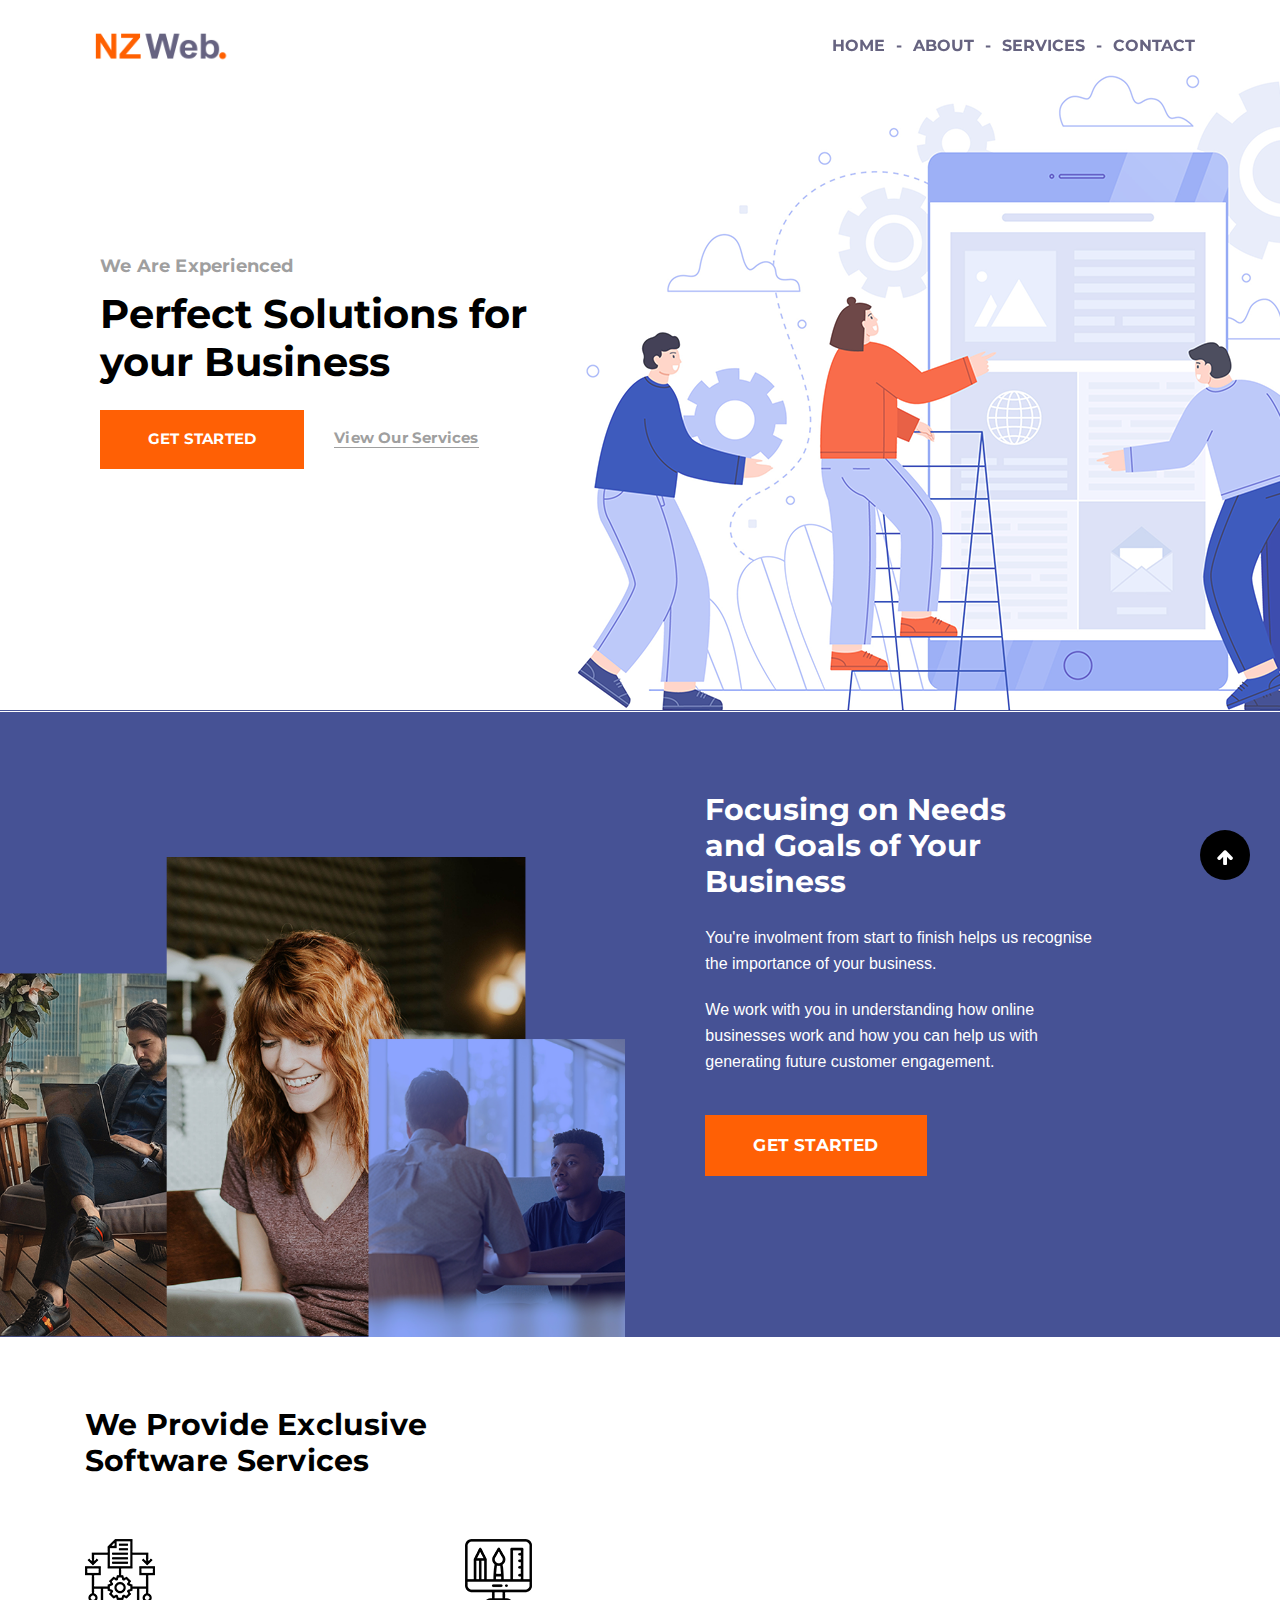
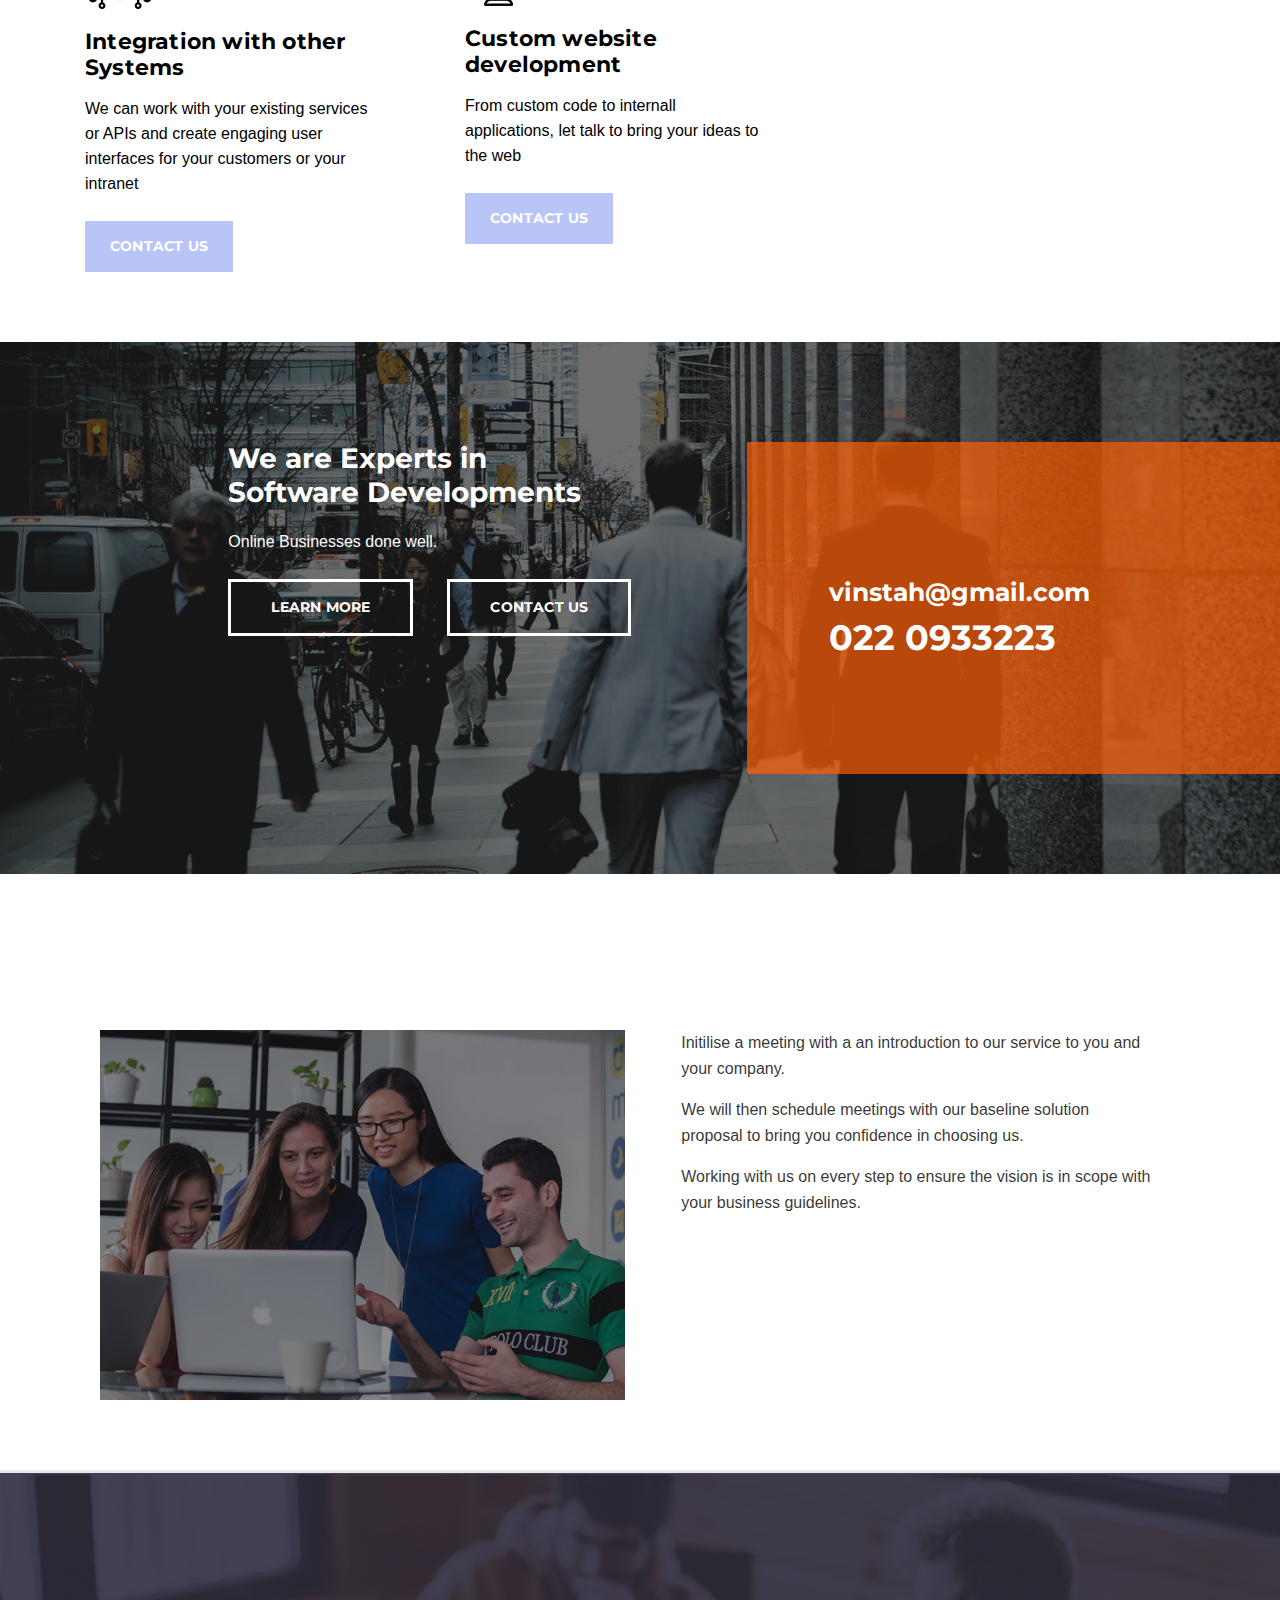
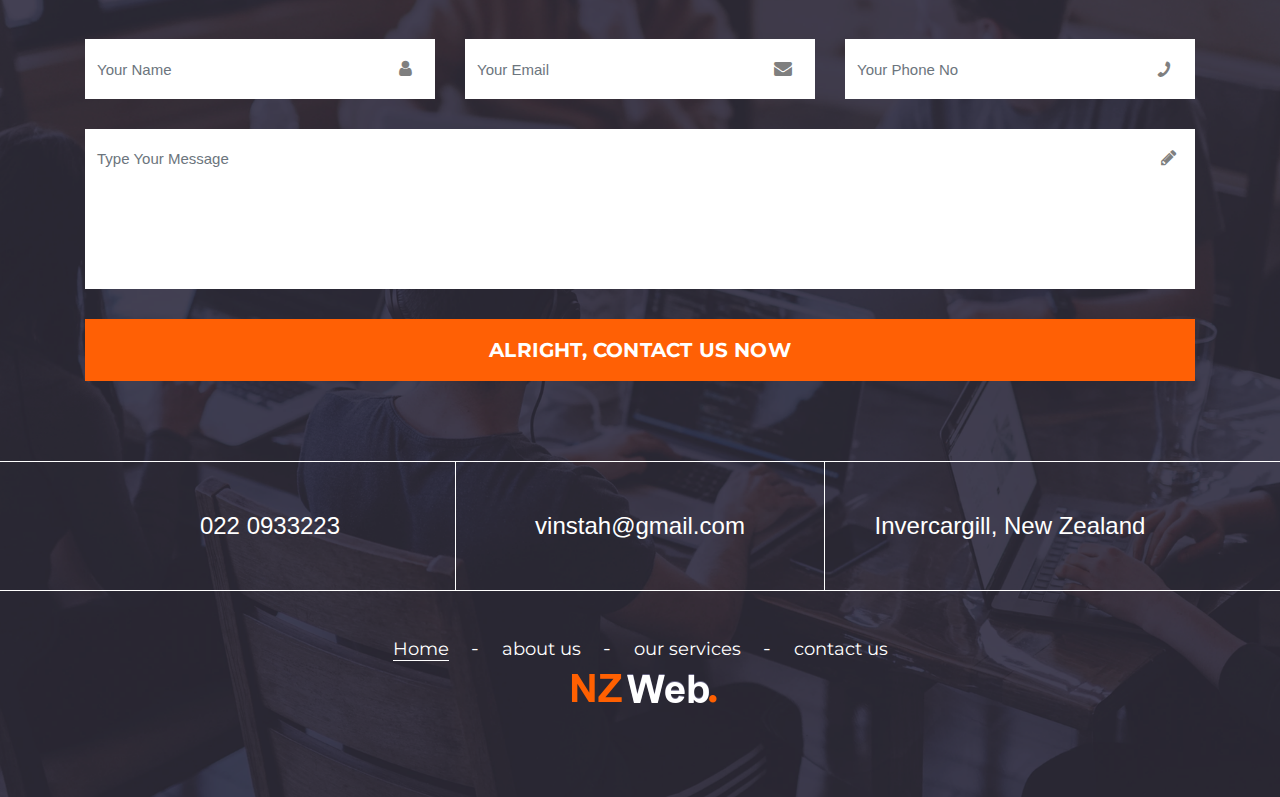
==== commit d66fc623: "change wording" ====
--- a/index.html
+++ b/index.html
@@ -43,8 +43,8 @@
 								<li class="nav-item">
 									<a class="nav-link" href="#Services">Services</a>
 								</li>
-								<span><a class="hidden-xs">-</a></span>
-								<!-- <li class="nav-item">
+								<!-- <span><a class="hidden-xs">-</a></span>
+								<li class="nav-item">
 									<a class="nav-link" href="#Testimonials">Testimonials</a>
 								</li> -->
 								<span><a class="hidden-xs">-</a></span>
@@ -94,7 +94,7 @@
 							<h2>Focusing on Needs and
 								Goals of Your Business</h2>
 								<p>You're involment from start to finish helps us recognise the importance of your business.</p>
-								<p>We work with you to help you understand how online businesses work and how you can help us with generating future customer engagement.</p>
+								<p>We work with you in understanding how online businesses work and how you can help us with generating future customer engagement.</p>
 							<button type="button" class="btn">Get Started</button>
 						</div>
 					</div>
@@ -285,8 +285,8 @@
 							<li class="nav-item"><a class="nav-link" href="">about us</a></li>
 							<span><a class="hidden-xs">- </a></span>
 							<li class="nav-item"><a class="nav-link" href="">our services </a></li>
-							<span><a class="hidden-xs">- </a></span>
-							<!-- <li class="nav-item"><a class="nav-link" href="">read testimonials</a></li> -->
+							<!-- <span><a class="hidden-xs">- </a></span>
+							<li class="nav-item"><a class="nav-link" href="">read testimonials</a></li> -->
 							<span><a class="hidden-xs">- </a></span>
 							<li class="nav-item"><a class="nav-link" href="">contact us</a></li>
 						</ul>
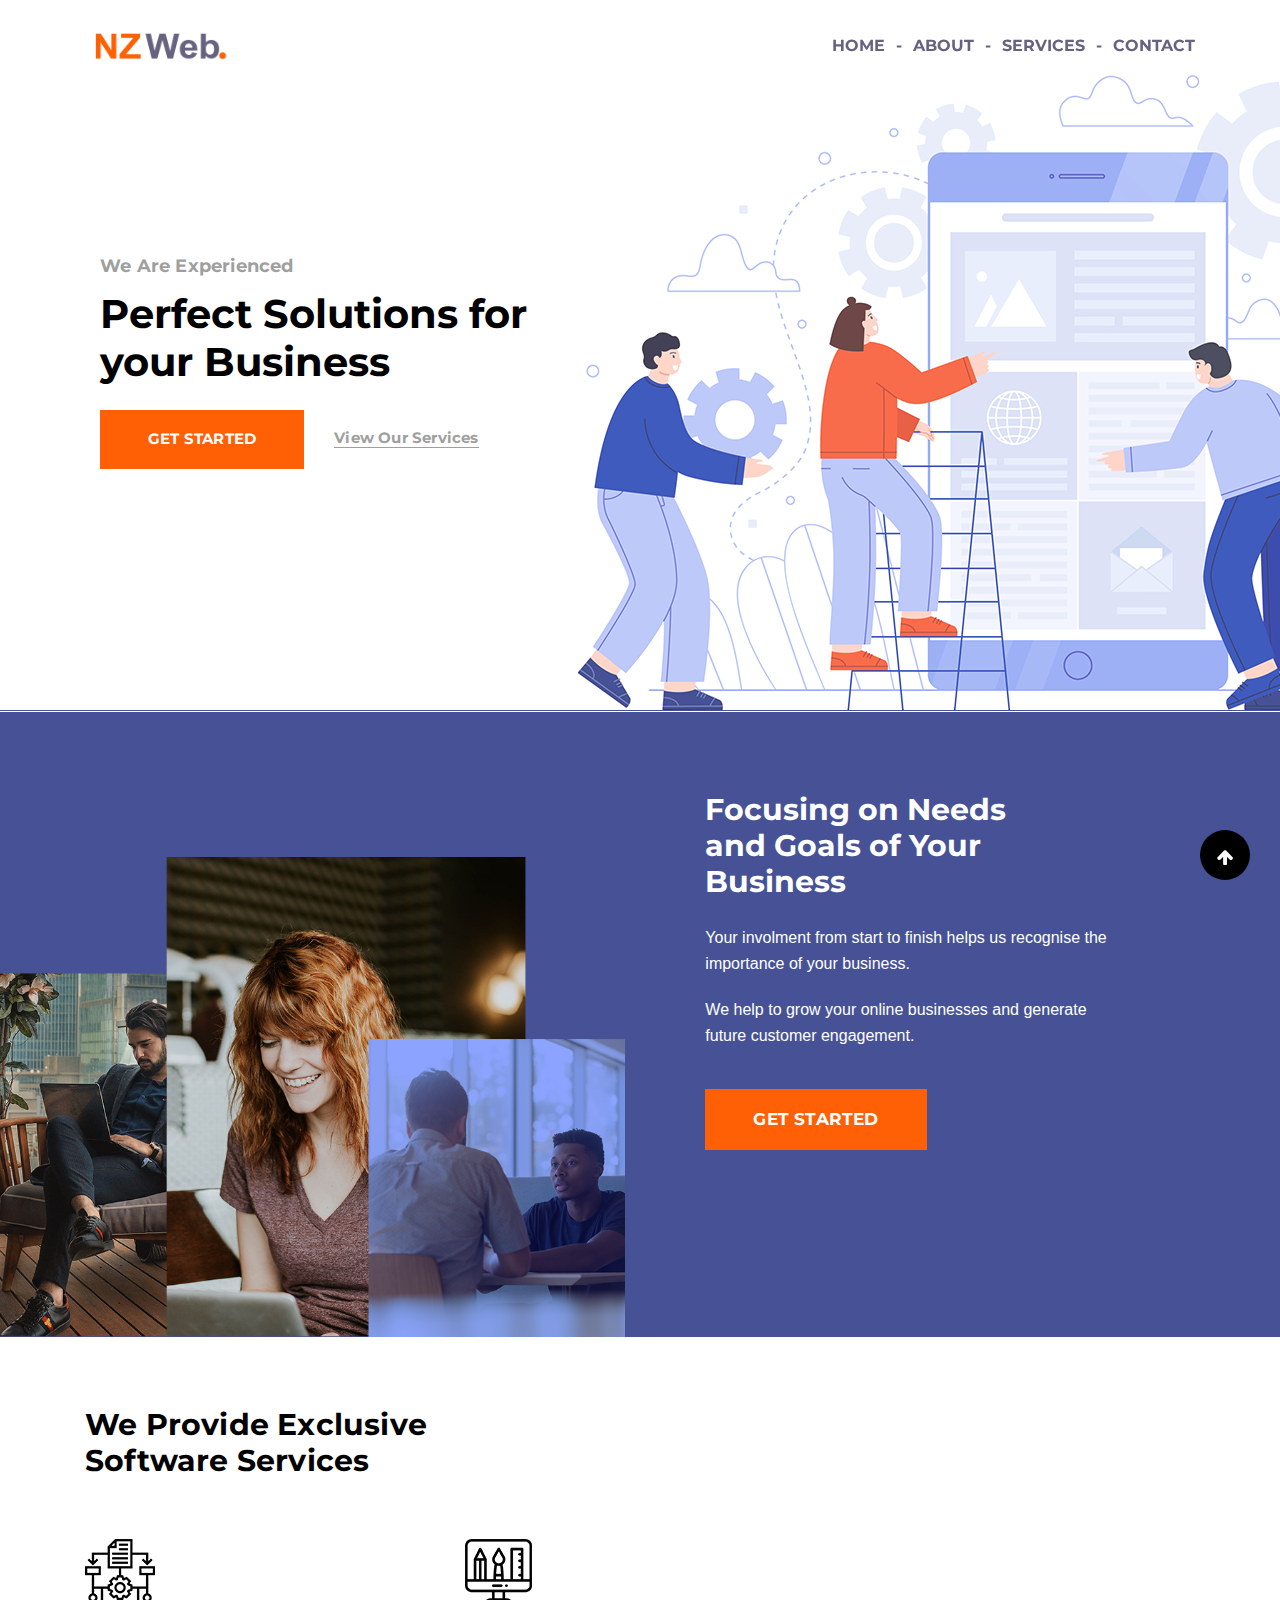
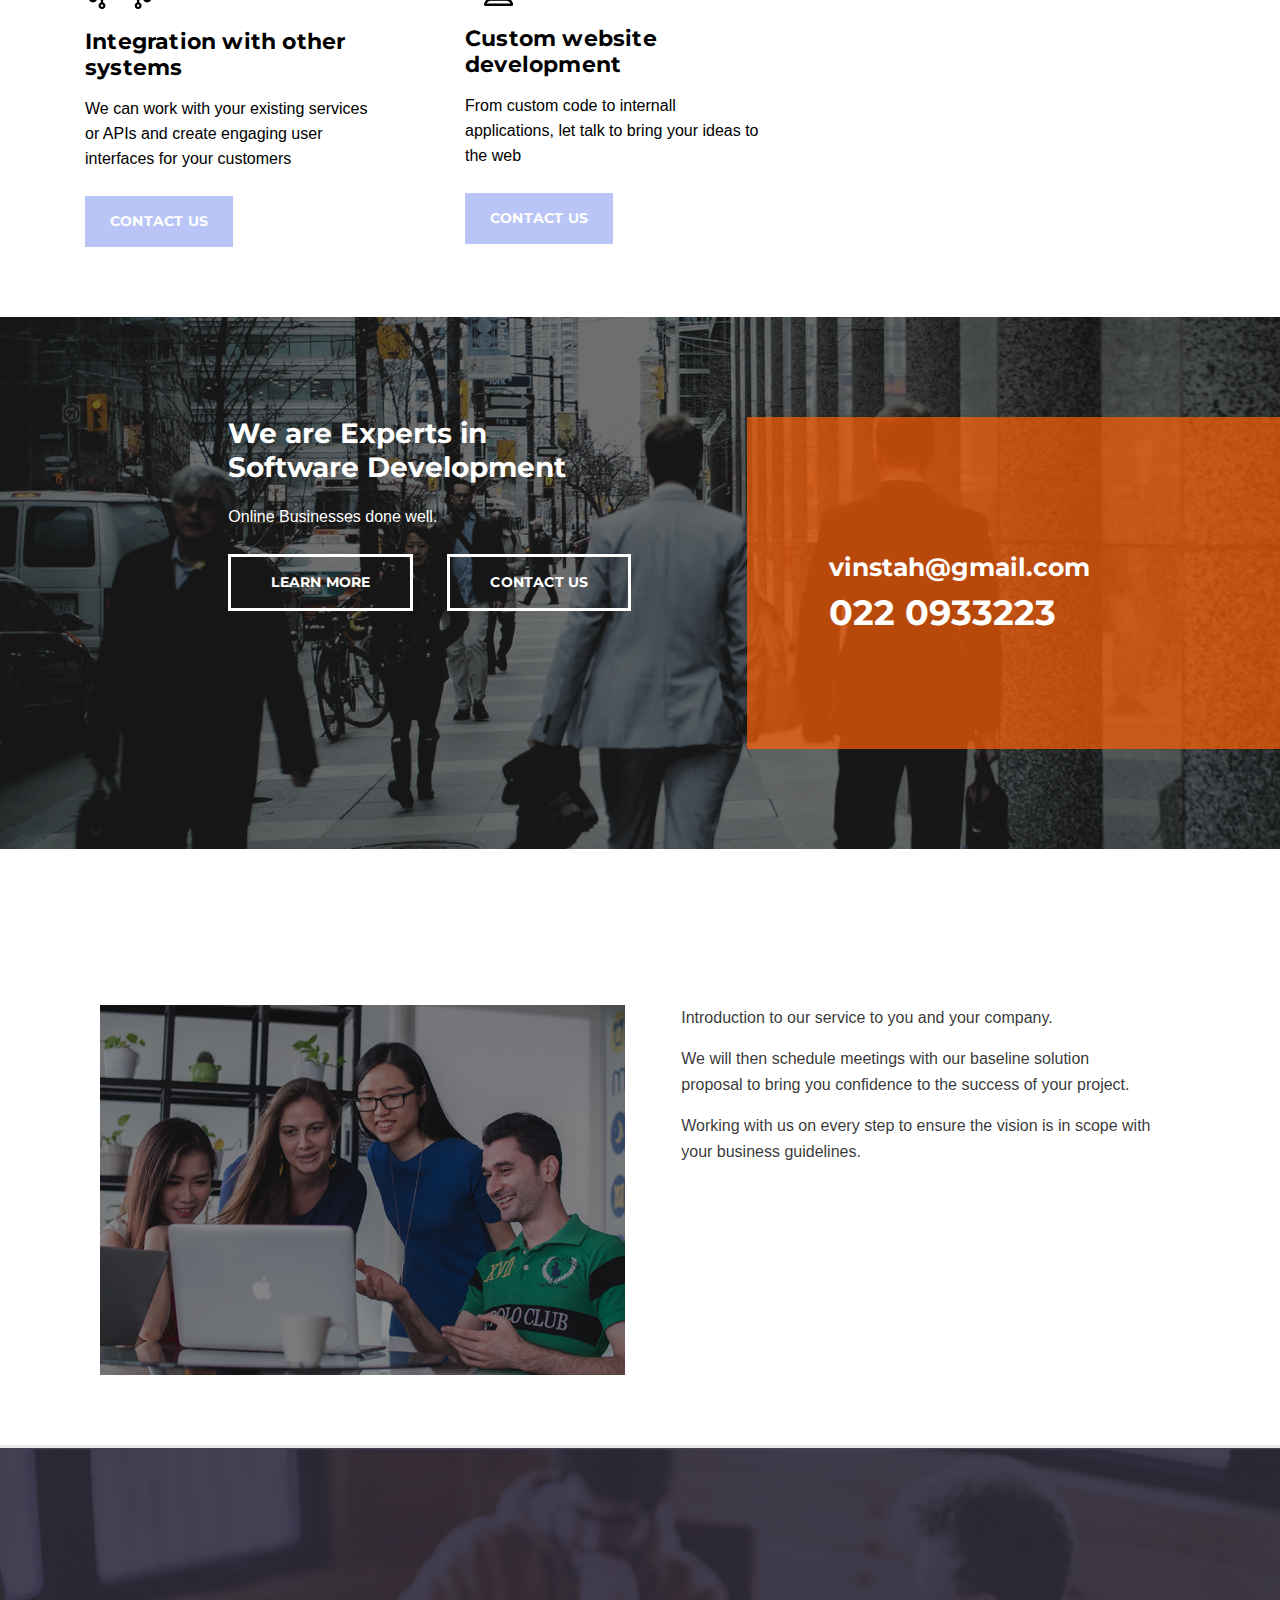
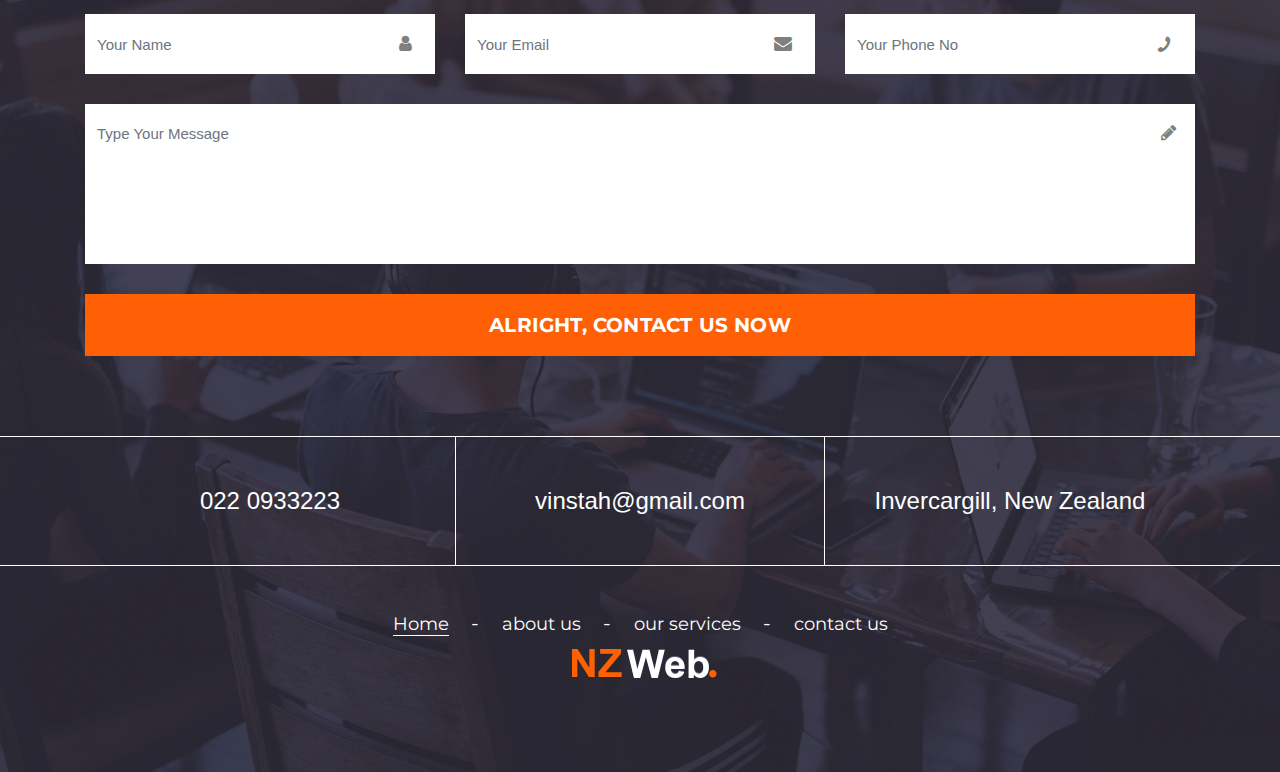
==== commit 611f1bdf: "fixes to homepage" ====
--- a/index.html
+++ b/index.html
@@ -93,8 +93,8 @@
 						<div class="about-content">
 							<h2>Focusing on Needs and
 								Goals of Your Business</h2>
-								<p>You're involment from start to finish helps us recognise the importance of your business.</p>
-								<p>We work with you in understanding how online businesses work and how you can help us with generating future customer engagement.</p>
+								<p>Your involment from start to finish helps us recognise the importance of your business.</p>
+								<p>We help to grow your online businesses and generate future customer engagement.</p>
 							<button type="button" class="btn">Get Started</button>
 						</div>
 					</div>
@@ -121,8 +121,8 @@
 				<div class="services-inner">
 					<div class="col-lg-4 col">
 						<img src="images/services-01.png" alt="services">
-						<h3>Integration with other Systems</h3>
-						<p>We can work with your existing services or APIs and create engaging user interfaces for your customers or your intranet </p>
+						<h3>Integration with other systems</h3>
+						<p>We can work with your existing services or APIs and create engaging user interfaces for your customers</p>
 						<a href="#Contact">Contact Us</a>
 					</div>
 
@@ -150,7 +150,7 @@
 				</div>
 				<div class="col-lg-5 title">
 					<h3>We are Experts in
-						Software Developments</h3>
+						Software Development</h3>
 					<p>Online Businesses done well.</p>
 					<a href="#Contact" class="btn">Learn More</a>
 					<a href="#Contact" class="btn">Contact Us</a>
@@ -183,30 +183,14 @@
 					</div>
 
 					<div class="col-lg-6 col-md-12 content">
-						<p>Initilise a meeting with a an introduction to our service to you and your company.</p>
-						<p>We will then schedule meetings with our baseline solution proposal to bring you confidence in choosing us.</p>
+						<p>Introduction to our service to you and your company.</p>
+						<p>We will then schedule meetings with our baseline solution proposal to bring you confidence to the success of your project.</p>
 						<p>Working with us on every step to ensure the vision is in scope with your business guidelines.</p>
 					</div>
 				</div>
 			</div>
 		</div>
 	</div>
-
-	<!-- Modal Box Started-->
-	<div class="modal fade" id="exampleModal" tabindex="-1" role="dialog" aria-labelledby="exampleModalLabel" aria-hidden="true">
-		<div class="modal-dialog modal-lg" role="document">
-			<div class="modal-content">
-				<div class="modal-header">
-					<button type="button" class="close" data-dismiss="modal" aria-label="Close"><span aria-hidden="true"> &#215 </span></button>
-				</div>
-				<div class="modal-body">
-					<iframe width="851" height="480" src="https://www.youtube.com/embed/uyaV_EWWRmo" frameborder="0" allow="accelerometer; autoplay; encrypted-media; gyroscope; picture-in-picture" allowfullscreen></iframe>
-				</div>
-
-			</div>
-		</div>
-	</div>
-	<!-- Modal Box Ended -->
 	<!--	work end -->
 
 	<!-- bottom start -->
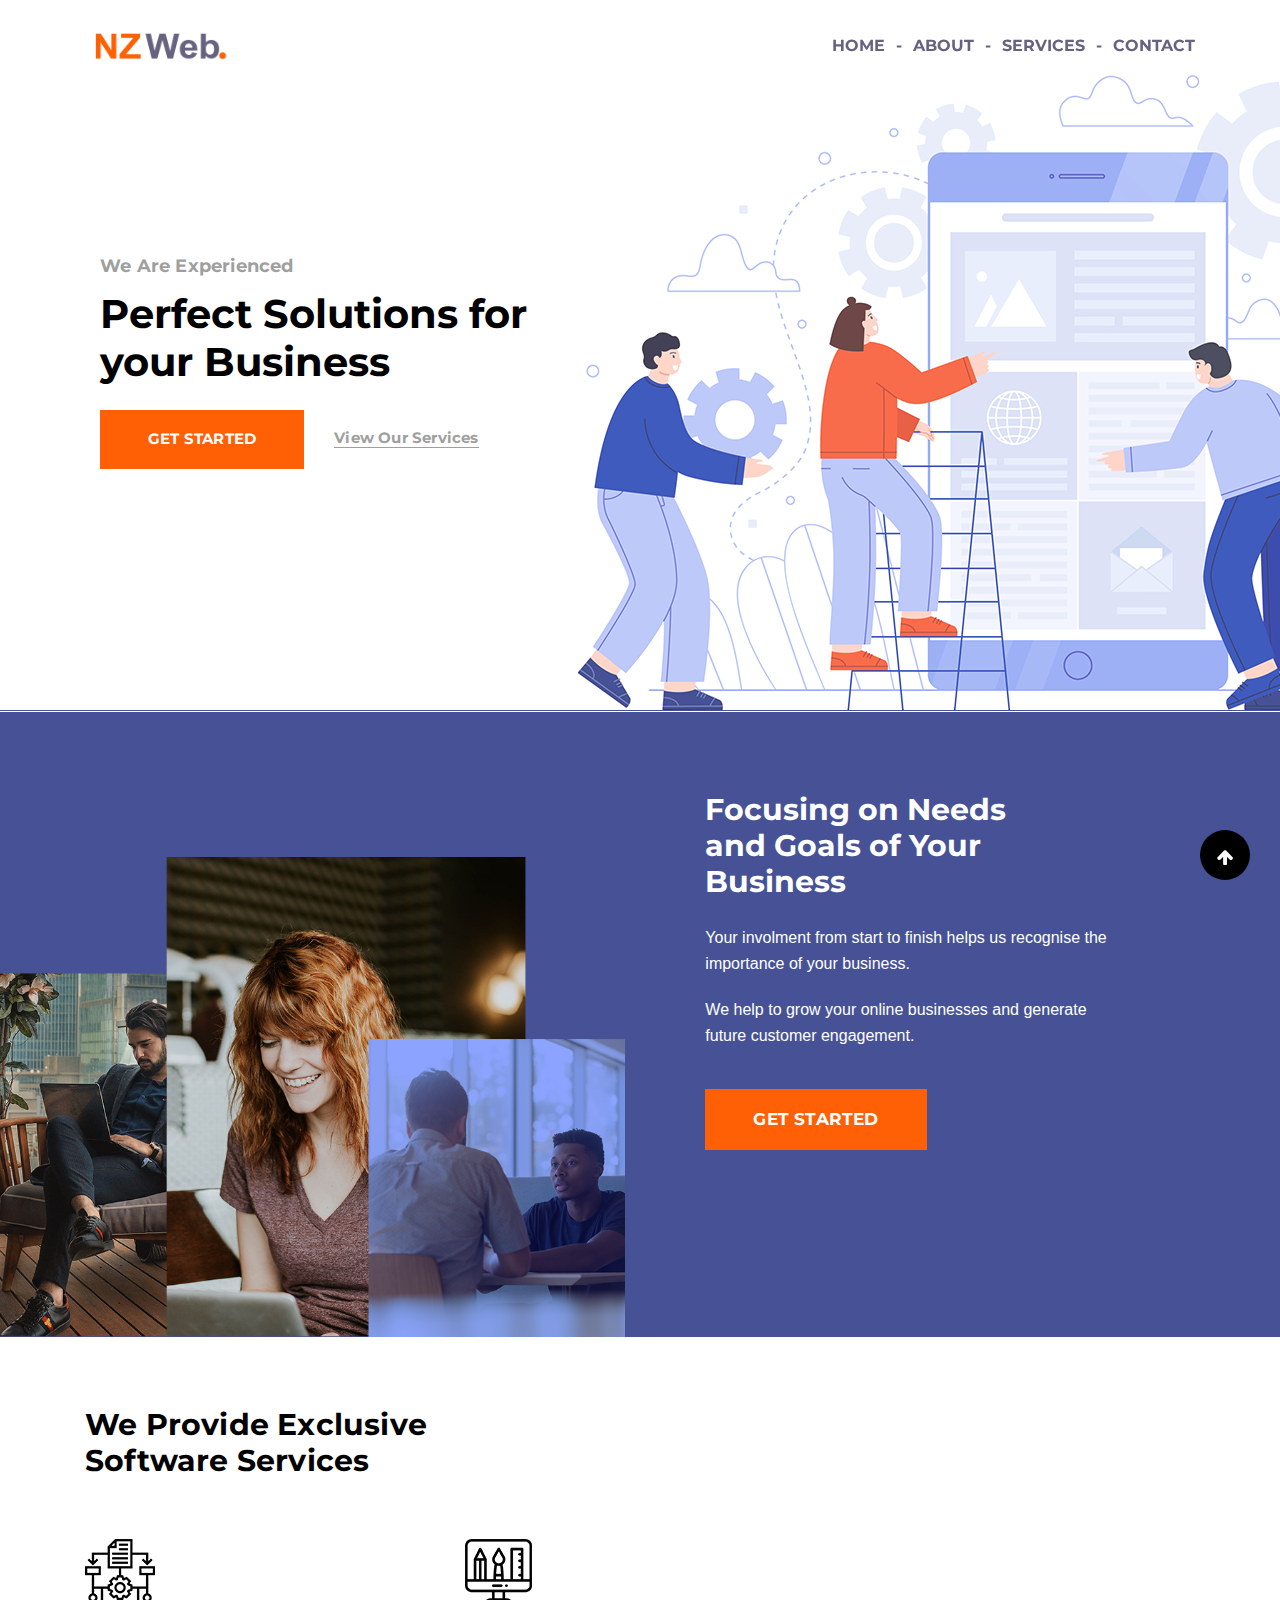
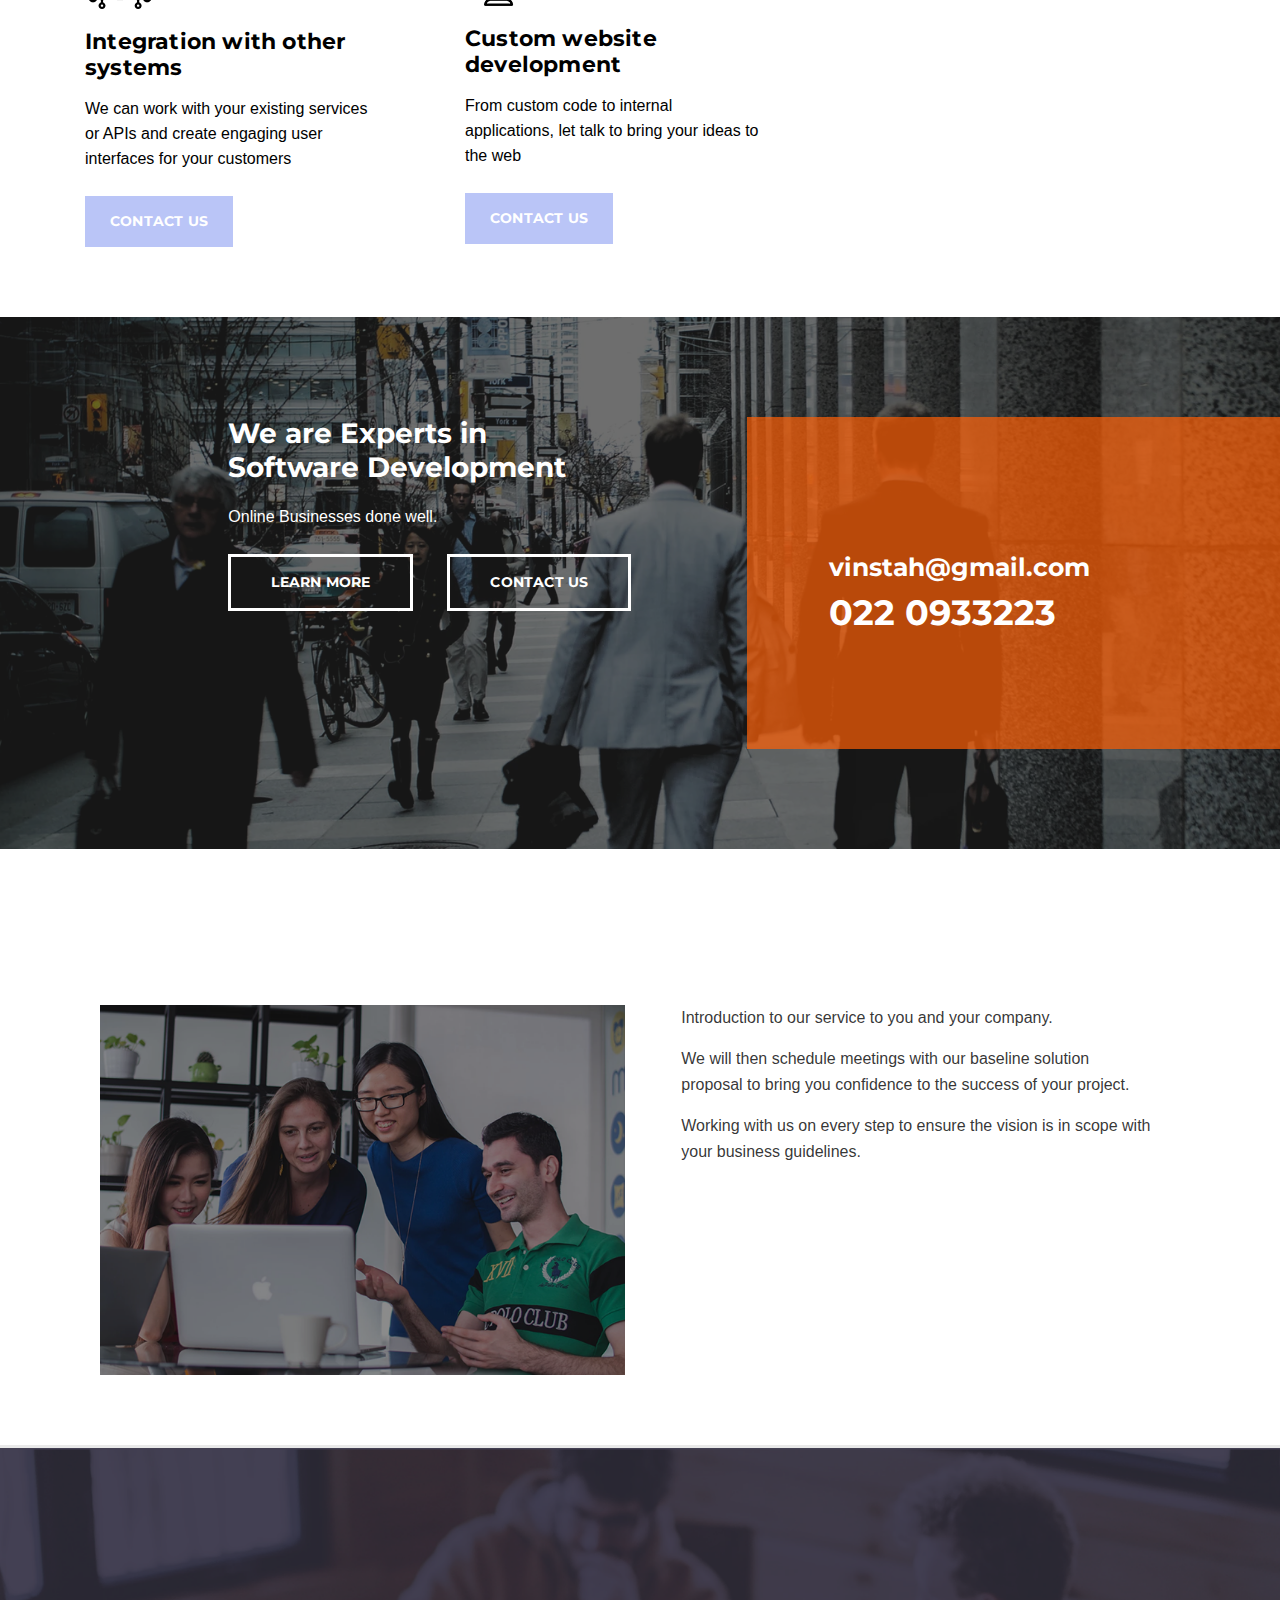
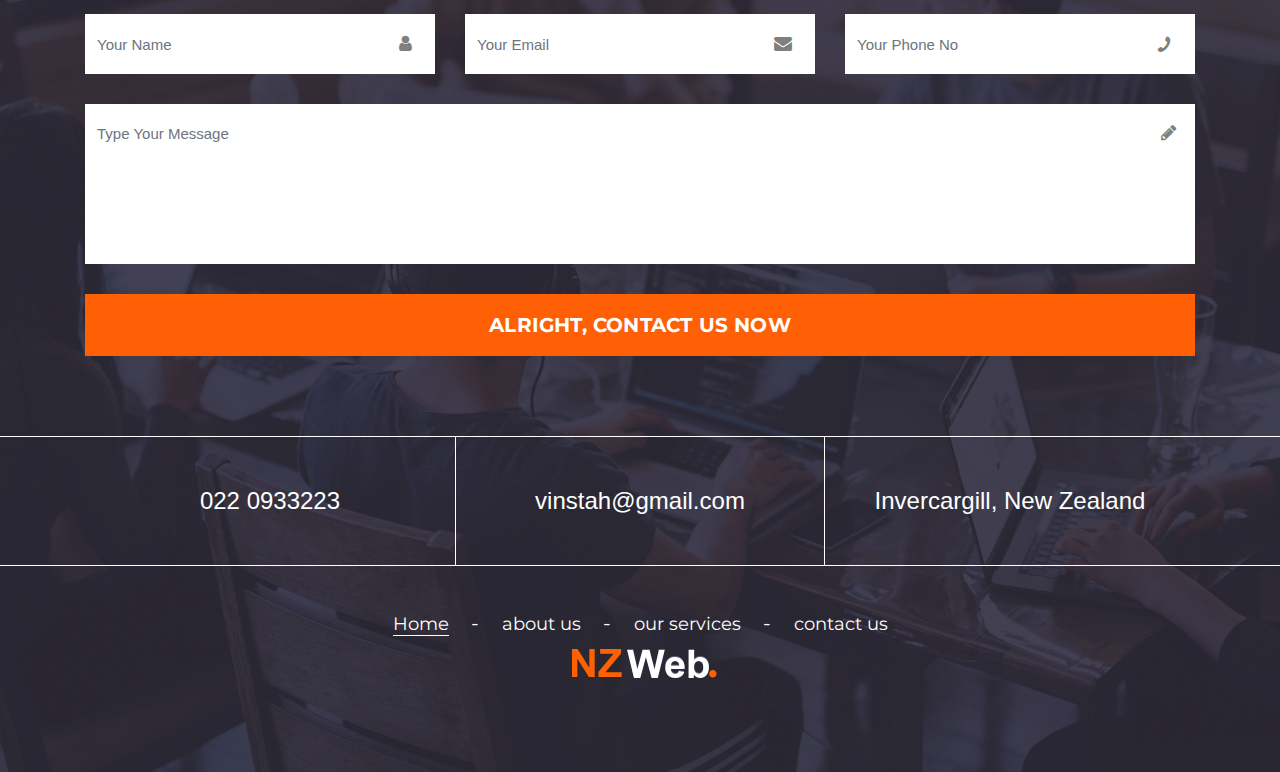
==== commit 7d9b0ac3: "spelling" ====
--- a/index.html
+++ b/index.html
@@ -129,7 +129,7 @@
 					<div class="col-lg-4 col">
 						<img src="images/services-02.png" alt="services">
 						<h3>Custom website development</h3>
-						<p>From custom code to internall applications, let talk to bring your ideas to the web</p>
+						<p>From custom code to internal applications, let talk to bring your ideas to the web</p>
 						<a href="#Contact">Contact Us</a>
 					</div>
 
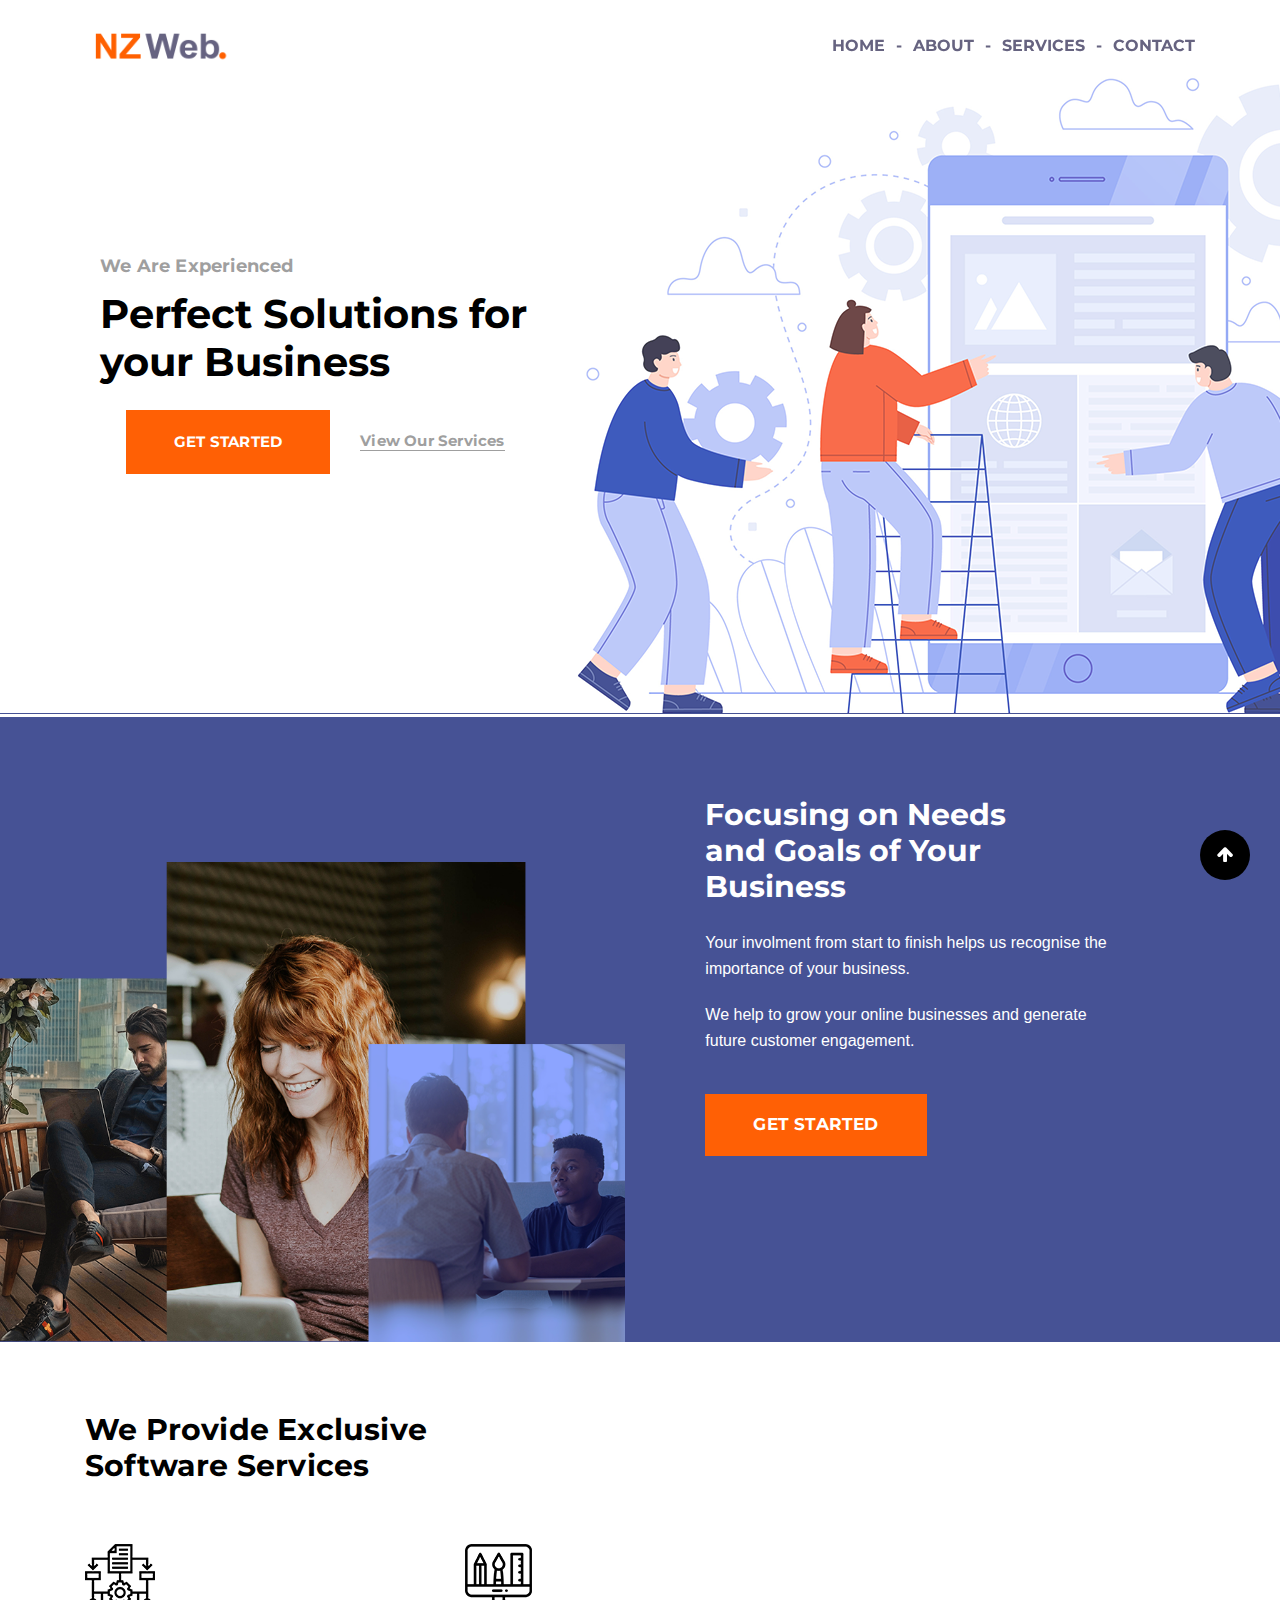
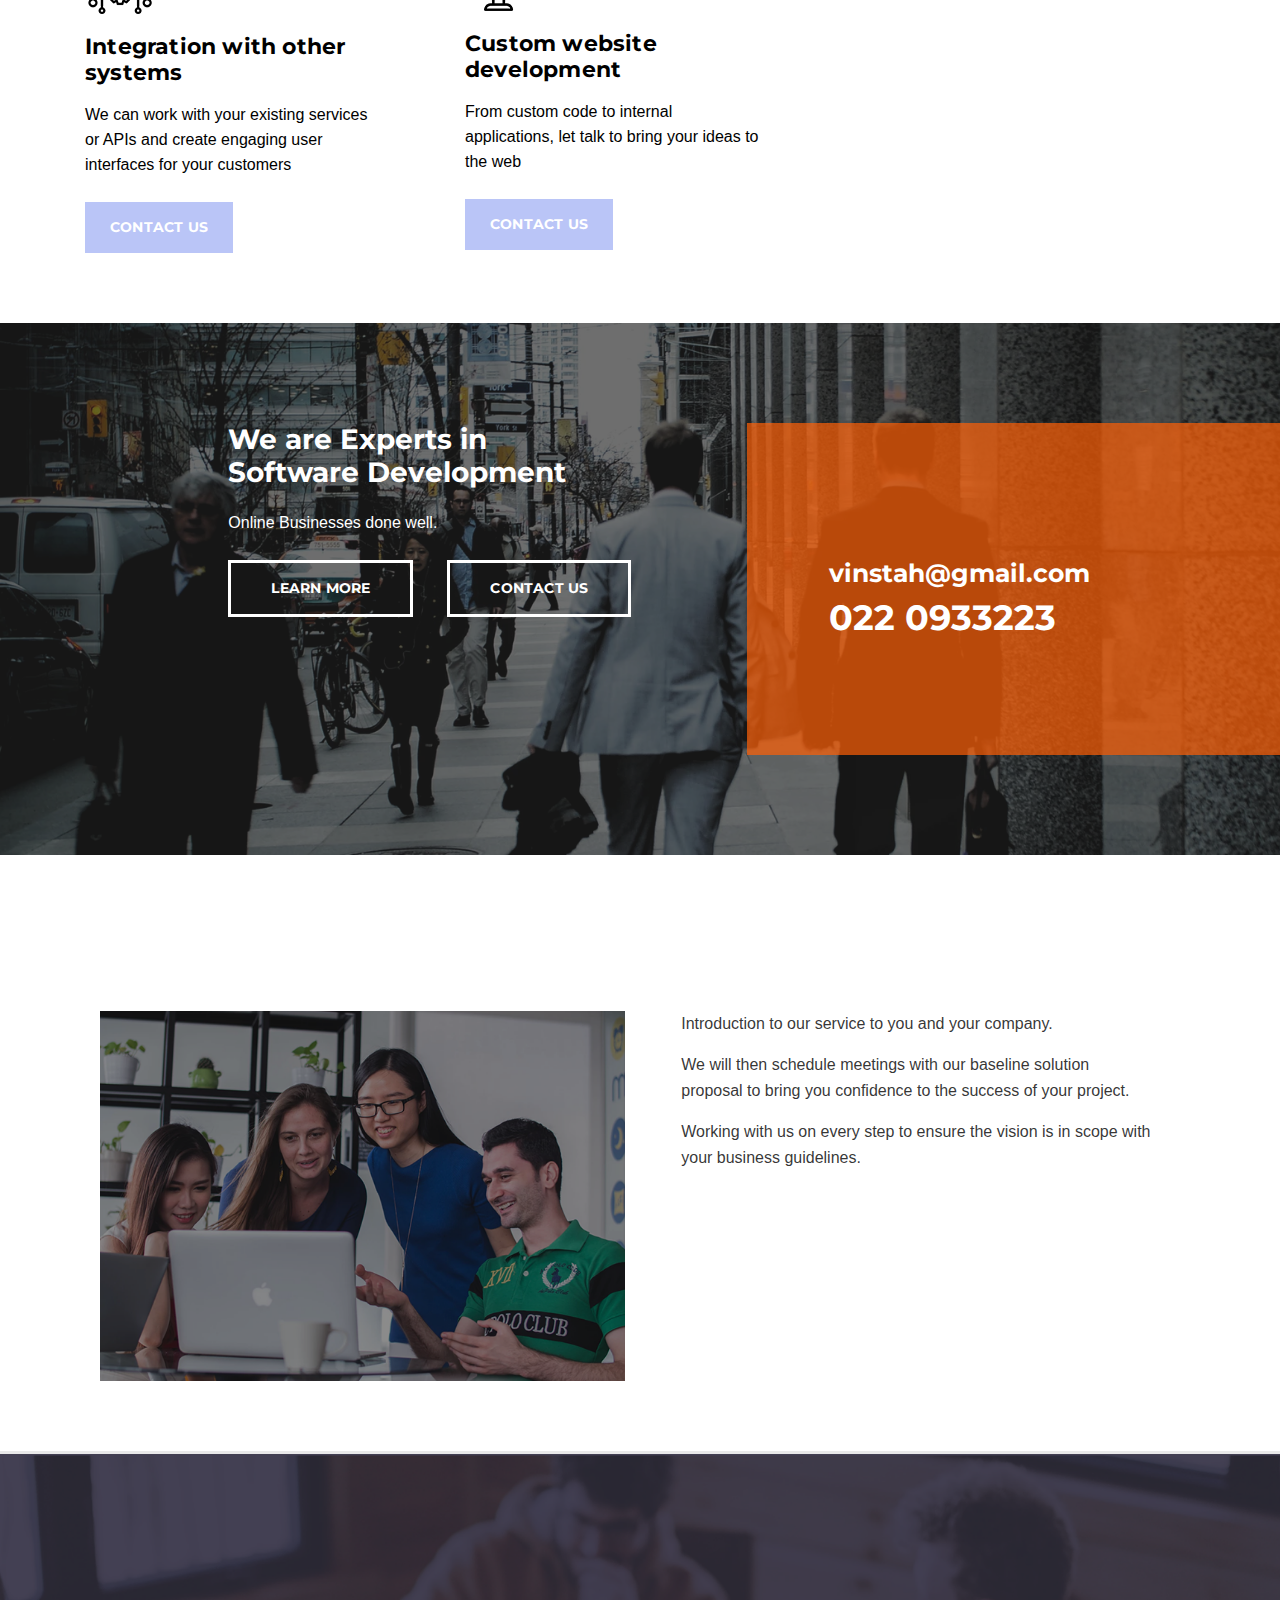
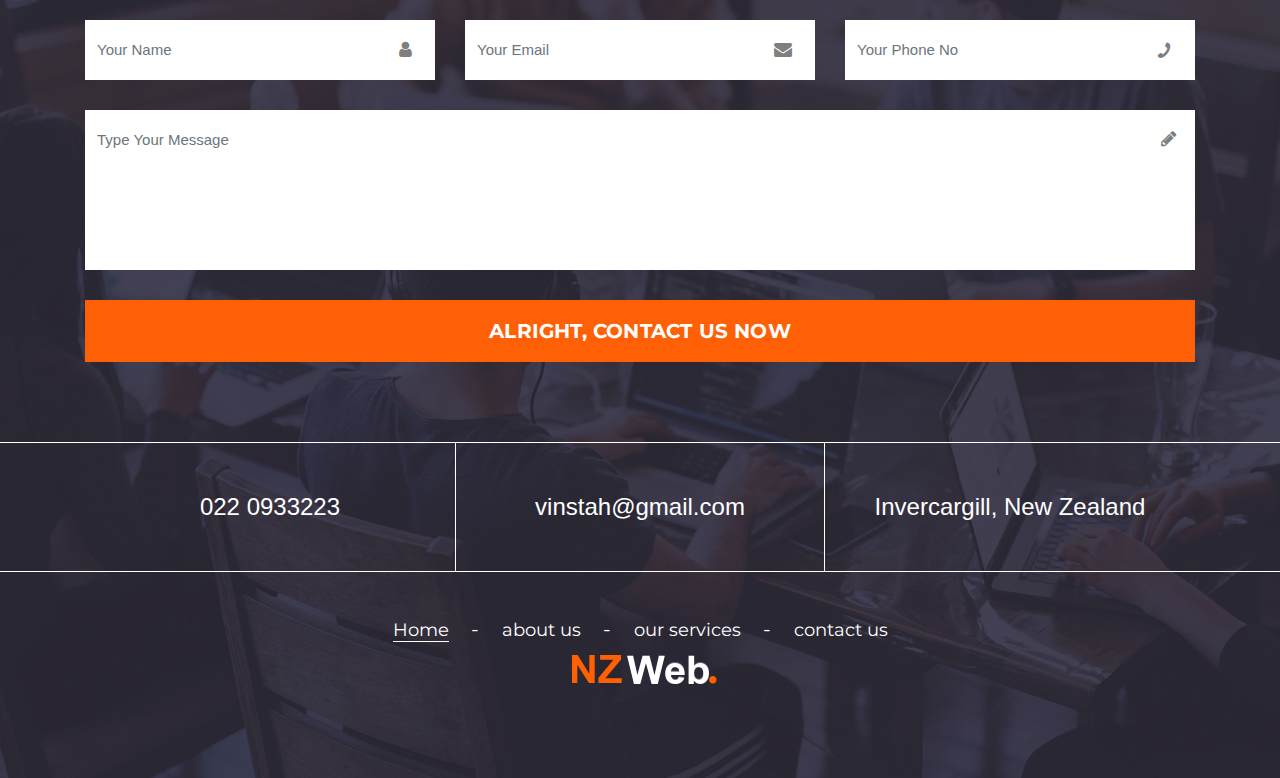
==== commit f0502fd2: "update contact-form" ====
--- a/index.html
+++ b/index.html
@@ -69,7 +69,7 @@
 						<h3>We Are Experienced</h3>
 						<h1>Perfect Solutions for
 							your Business</h1>
-						<button type="menu" class="btn" href="#Contact">Get Started</button>
+						<a class="btn" href="#Contact">Get Started</a>
 						<a href="#Services">View Our Services</a>
 					</div>
 				</div>
@@ -203,22 +203,23 @@
 						<div class="contact-form">
 							<h5 data-aos="fade-up" data-aos-duration="1000">Don’t Hesitate to Contact Us!</h5>
 							<p data-aos="fade-up" data-aos-duration="1000"></p>
-							<form>
+							<form id="staticform">
 								<ul class="list-unstyled">
 									<li class="row">
 										<div class="col-md-4 col-sm-12 form-inner1">
-											<input required="" type="text" class="form-control" placeholder="Your Name">
+											<input required="" type="text" name="name" class="form-control" placeholder="Your Name">
 										</div>
 										<div class="col-md-4 col-sm-12 form-inner2">
-											<input required="" type="text" class="form-control" placeholder="Your Email">
+											<input required="" type="text" name="email" class="form-control" placeholder="Your Email">
 										</div>
 										<div class="col-md-4 col-sm-12 form-inner3">
-											<input required="" type="text" class="form-control" placeholder="Your Phone No">
-										</div>
+											<input required="" type="text" name="phone" class="form-control" placeholder="Your Phone No">
+										</div>
+										<input type="hidden" name="replyTo" value="@">
 									</li>
 									<li class="row">
 										<div class="col-md-12 form-inner4">
-											<textarea required="" class="form-control massage" placeholder="Type Your Message" rows="8" id="comment"></textarea>
+											<textarea required="" name="message" class="form-control massage" placeholder="Type Your Message" rows="8" id="comment"></textarea>
 										</div>
 									</li>
 									<li class="row">
--- a/css/main.css
+++ b/css/main.css
@@ -68,7 +68,7 @@
 	background-color: #000000;
 	color: #ffffff;
 	cursor: pointer;
-	padding: 15px;
+	/* padding: 15px; */
 	border-radius: 4px;
 	cursor: pointer;
 	transition: all 1s;
